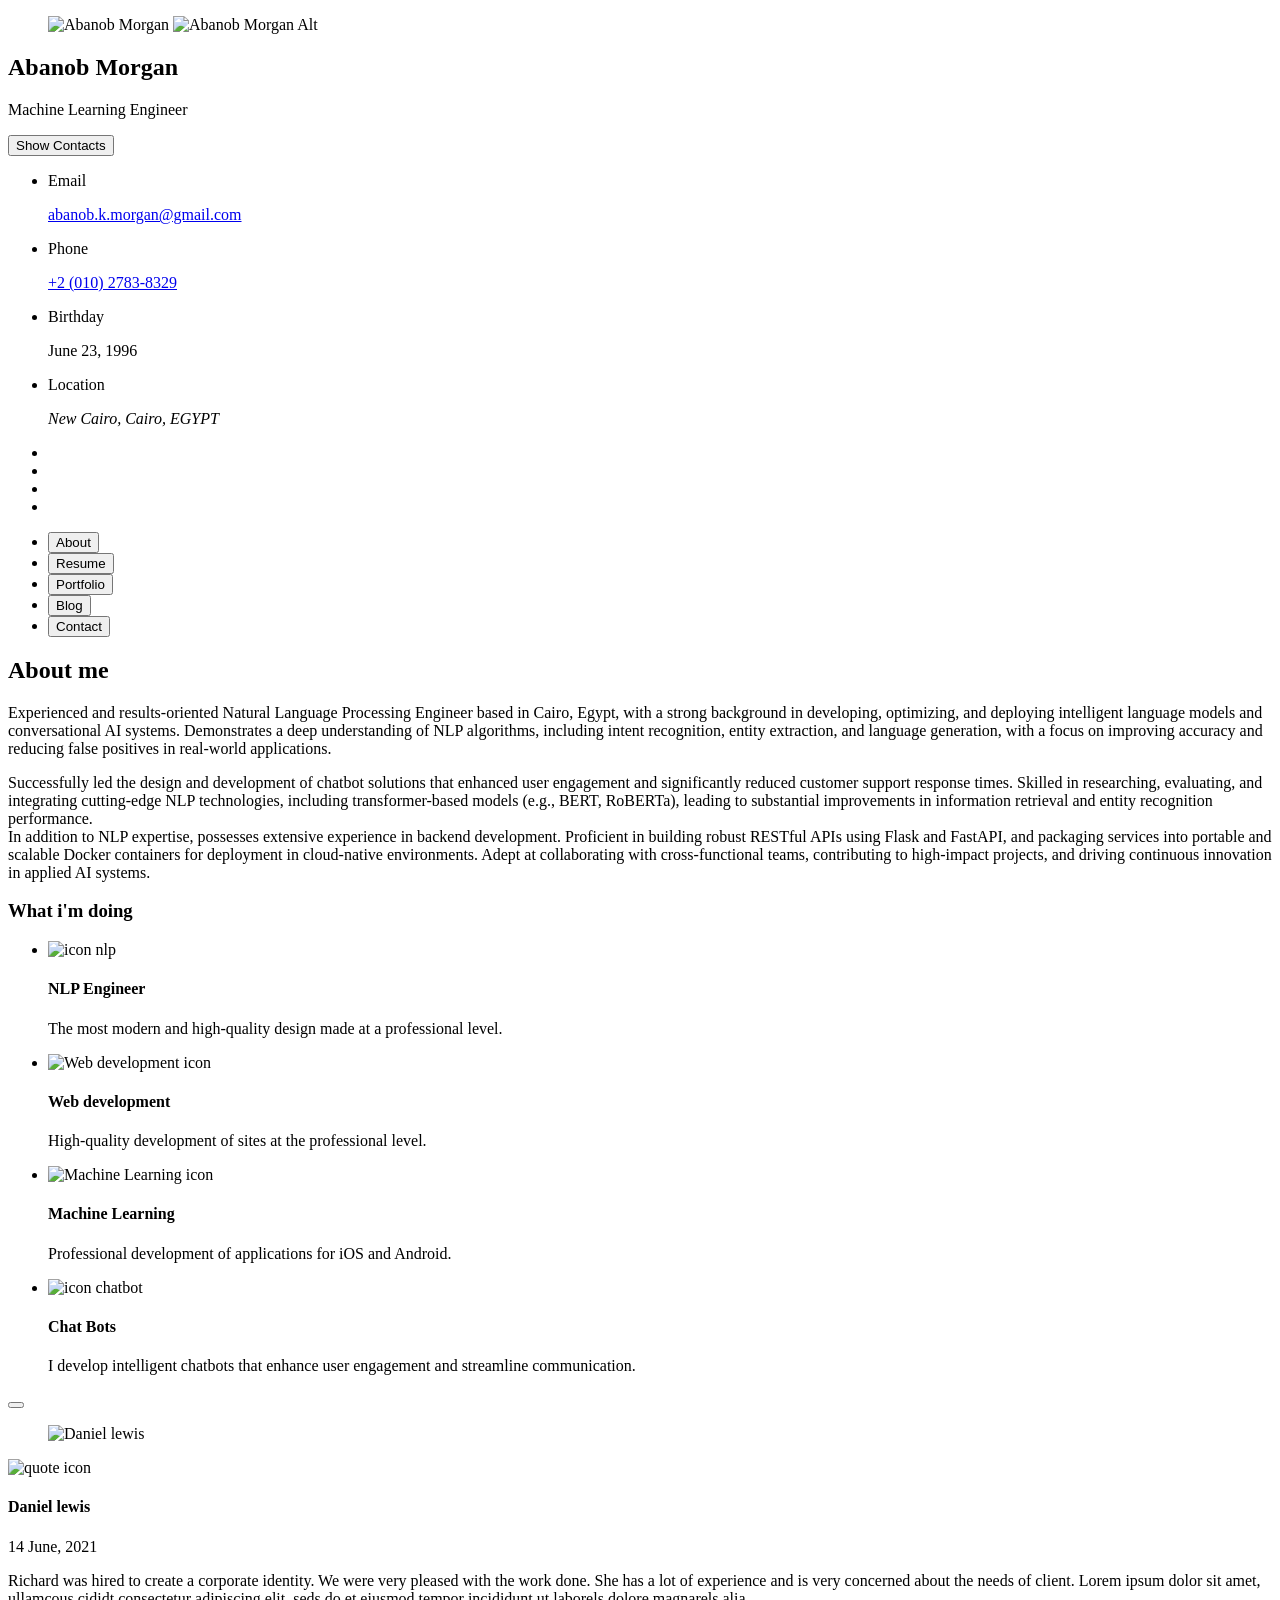
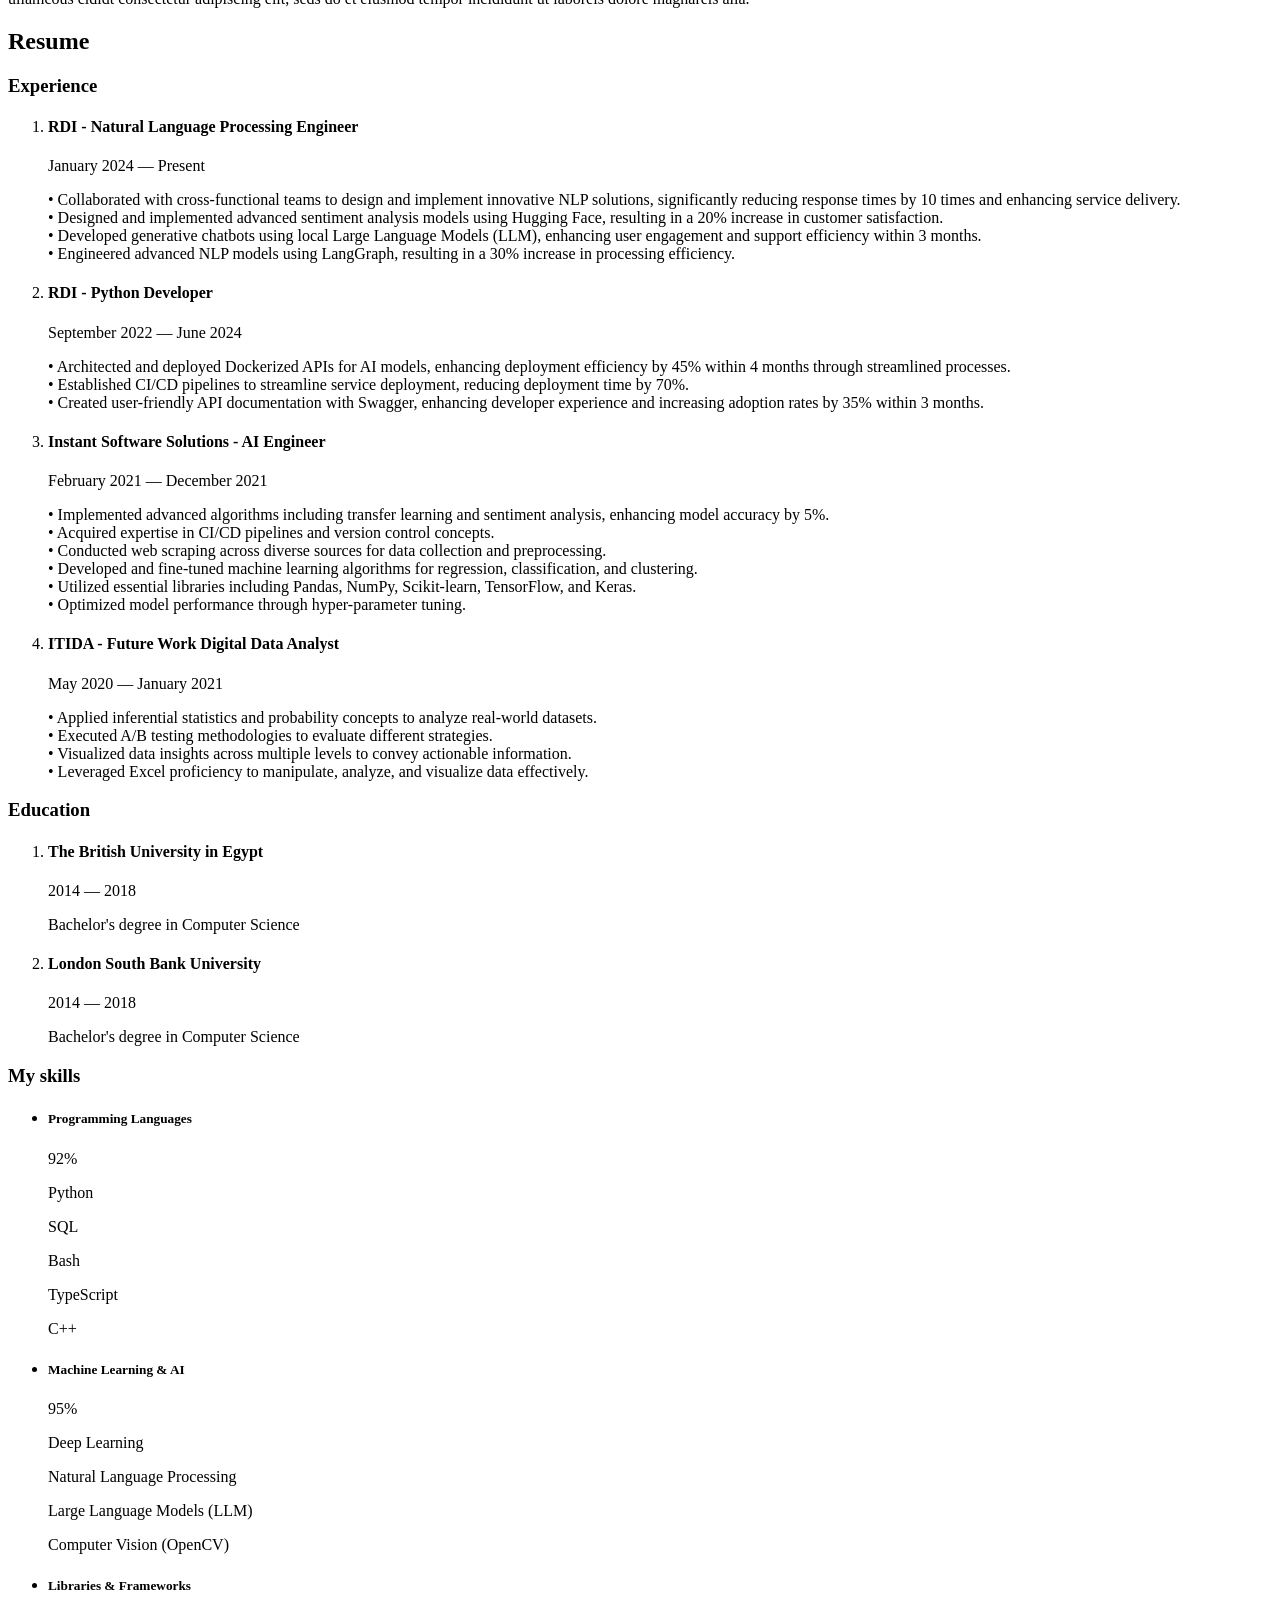
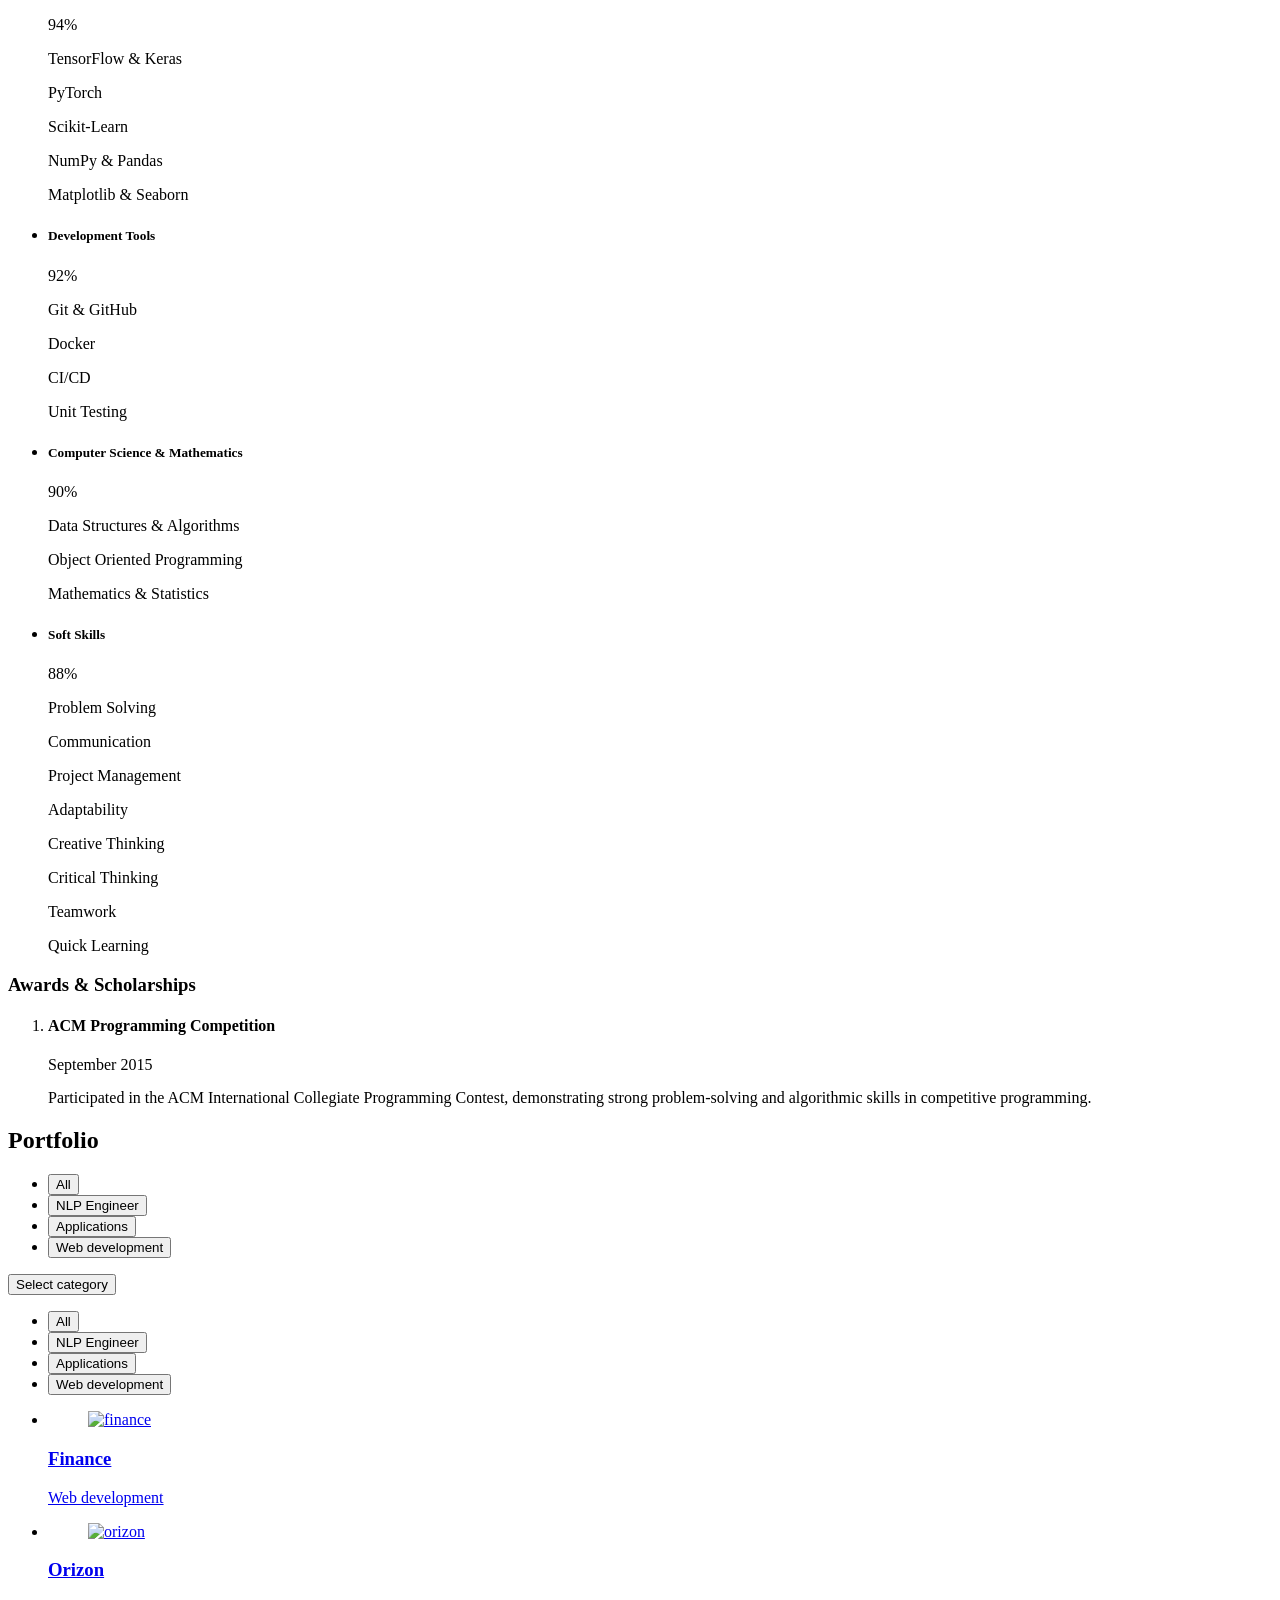
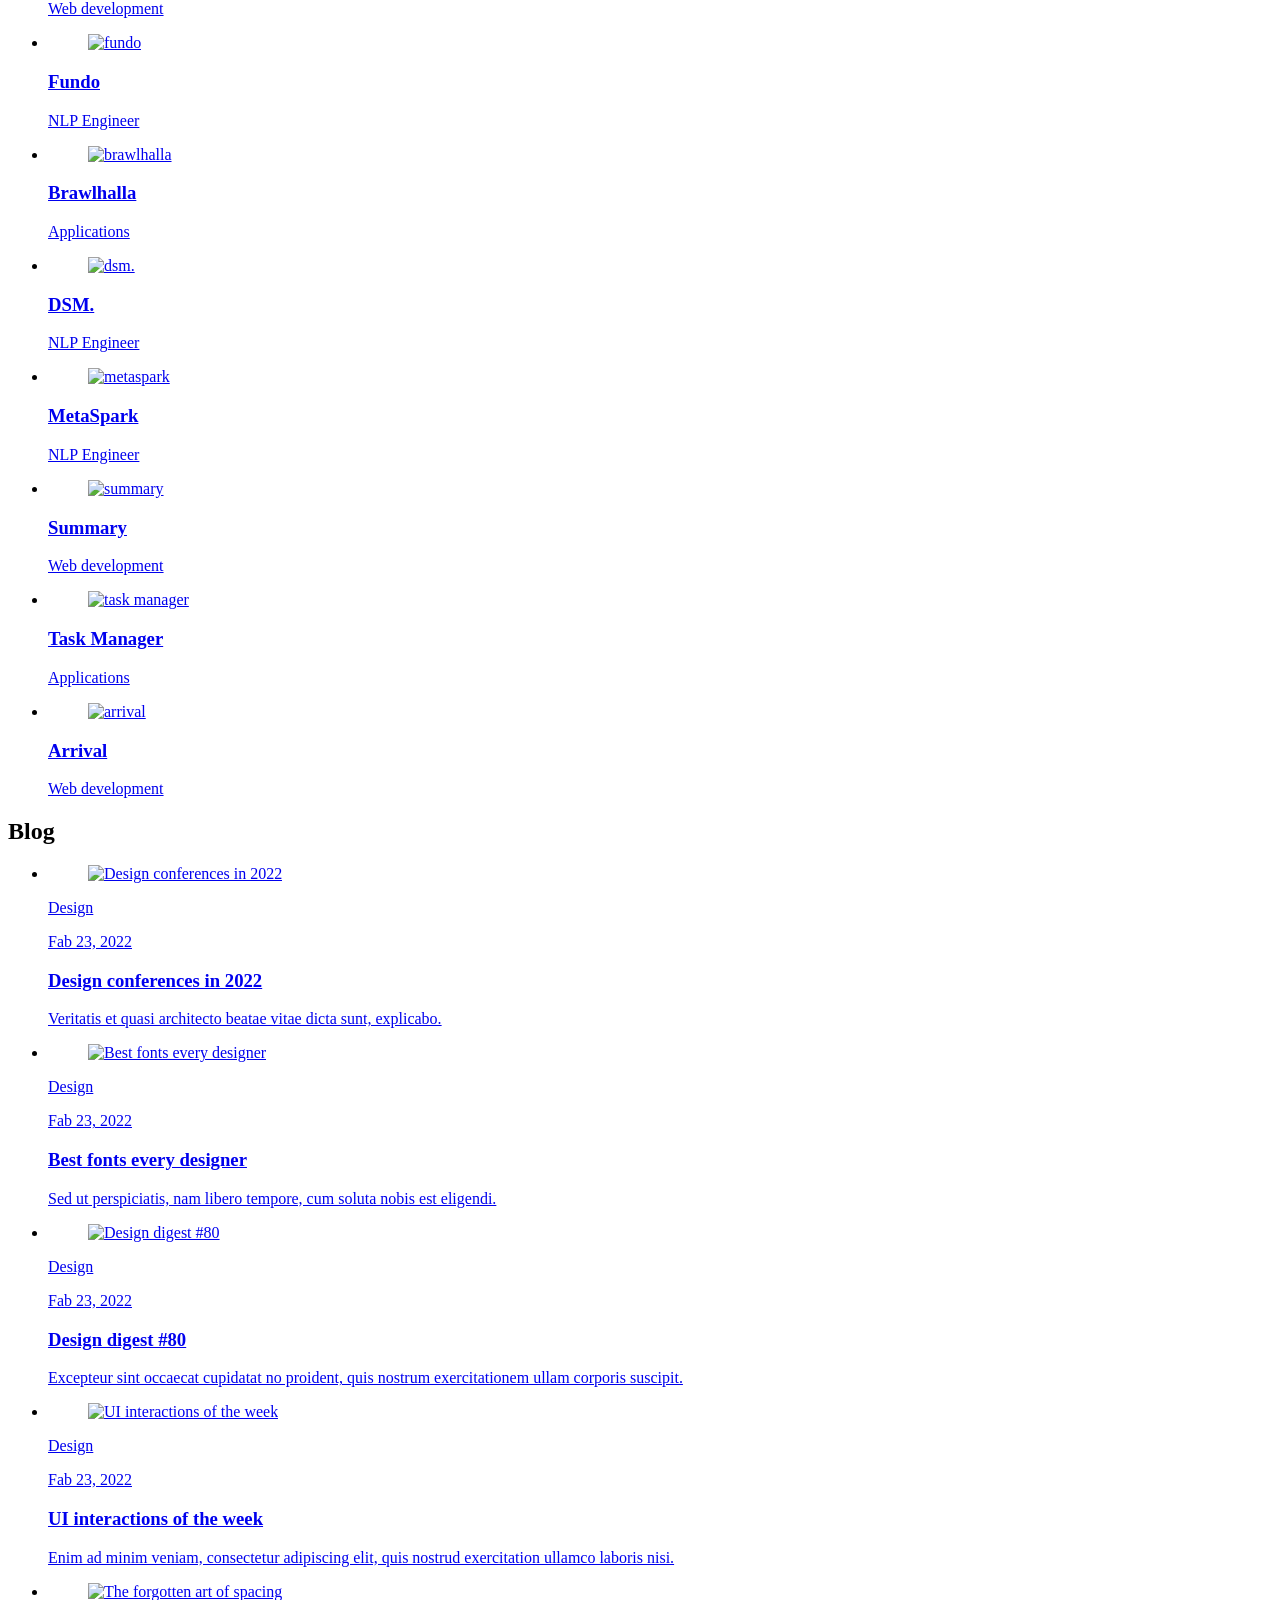
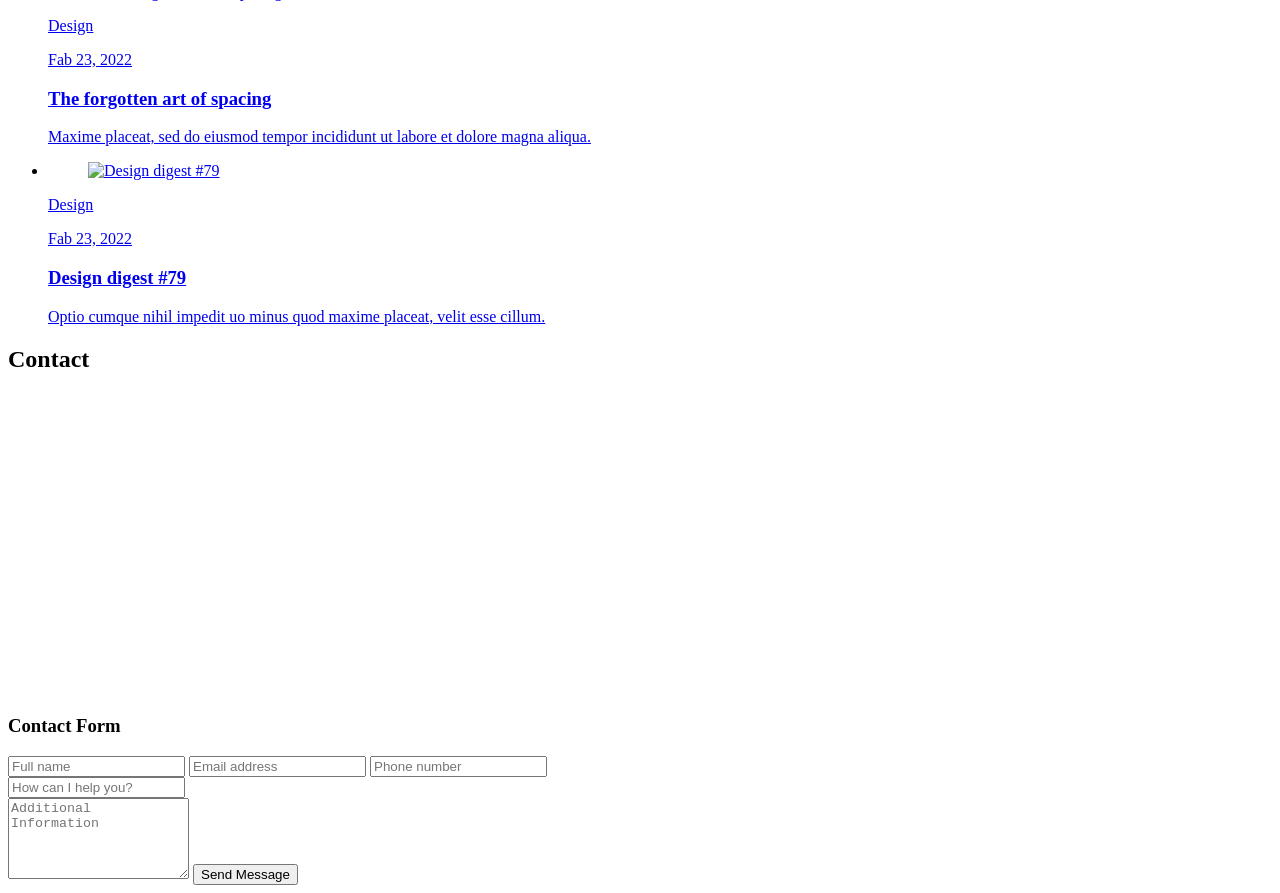
==== webpage/index.html @ a252476d "adding webpages to split pages into it" ====
<!DOCTYPE html>
<html lang="en">

<head>
  <meta charset="UTF-8">
  <meta http-equiv="X-UA-Compatible" content="IE=edge">
  <meta name="viewport" content="width=device-width, initial-scale=1.0">
  <title>Abanob-Morgan</title>

  <!--
    - favicon
  -->
  <link rel="shortcut icon" href="./assets/images/logo.ico" type="image/x-icon">

  <!--
    - custom css link
  -->
  <link rel="stylesheet" href="./assets/css/style.css">
  <link rel="stylesheet" href="./assets/css/skills.css">
  <link rel="stylesheet" href="./assets/css/timeline.css">



  <!--
    - google font link
  -->
  <link rel="preconnect" href="https://fonts.googleapis.com">
  <link rel="preconnect" href="https://fonts.gstatic.com" crossorigin>
  <link href="https://fonts.googleapis.com/css2?family=Poppins:wght@300;400;500;600&display=swap" rel="stylesheet">
</head>

<body>

  <!--
    - #MAIN
  -->

  <main>

    <!--
      - #SIDEBAR
    -->

    <aside class="sidebar" data-sidebar>

      <div class="sidebar-info">

        <figure class="avatar-box flip-avatar">
          <div class="flip-inner">
            <img class="flip-front" src="./assets/images/me/main-abanob.png" alt="Abanob Morgan" width="80">
            <img class="flip-back" src="./assets/images/me/abanob.jpg" alt="Abanob Morgan Alt" width="80">
          </div>
        </figure>

        <div class="info-content">
          <h1 class="name" title="Abanob Morgan">Abanob Morgan</h1>

          <p class="title">Machine Learning Engineer </p>
        </div>

        <button class="info_more-btn" data-sidebar-btn>
          <span>Show Contacts</span>

          <ion-icon name="chevron-down"></ion-icon>
        </button>

      </div>

      <div class="sidebar-info_more">

        <div class="separator"></div>

        <ul class="contacts-list">

          <li class="contact-item">

            <div class="icon-box">
              <ion-icon name="mail-outline"></ion-icon>
            </div>

            <div class="contact-info">
              <p class="contact-title">Email</p>

              <a href="mailto:abanob.k.morgan@gmail.com" class="contact-link">abanob.k.morgan@gmail.com</a>
            </div>

          </li>

          <li class="contact-item">

            <div class="icon-box">
              <ion-icon name="phone-portrait-outline"></ion-icon>
            </div>

            <div class="contact-info">
              <p class="contact-title">Phone</p>

              <a href="tel:+201027838329" class="contact-link">+2 (010) 2783-8329</a>
            </div>

          </li>

          <li class="contact-item">

            <div class="icon-box">
              <ion-icon name="calendar-outline"></ion-icon>
            </div>

            <div class="contact-info">
              <p class="contact-title">Birthday</p>

              <time datetime="1996-06-23">June 23, 1996</time>
            </div>

          </li>

          <li class="contact-item">

            <div class="icon-box">
              <ion-icon name="location-outline"></ion-icon>
            </div>

            <div class="contact-info">
              <p class="contact-title">Location</p>

              <address>New Cairo, Cairo, EGYPT</address>
            </div>

          </li>

        </ul>

        <div class="separator"></div>

        <ul class="social-list">
          <li class="social-item">
            <a href="https://www.linkedin.com/in/abanob-morgan/" class="social-link" target="_blank" rel="noopener noreferrer">
              <ion-icon name="logo-linkedin" role="img" class="md hydrated" aria-label="LinkedIn profile"></ion-icon>
            </a>
          </li>

          <li class="social-item">
            <a href="mailto:abanob.k.morgan@gmail.com" class="social-link">
              <ion-icon name="mail-outline" role="img" class="md hydrated" aria-label="Email address"></ion-icon>
            </a>
          </li>

          <li class="social-item">
            <a href="https://github.com/abanobMorgan" class="social-link" target="_blank" rel="noopener noreferrer">
              <ion-icon name="logo-github" role="img" class="md hydrated" aria-label="GitHub profile"></ion-icon>
            </a>
          </li>

          <li class="social-item">
            <a href="https://wa.me/201027838329" class="social-link" target="_blank" rel="noopener noreferrer">
              <ion-icon name="logo-whatsapp" role="img" class="md hydrated" aria-label="WhatsApp contact"></ion-icon>
            </a>
          </li>
        
        </ul>

      </div>

    </aside>





    <!--
      - #main-content
    -->

    <div class="main-content">

      <!--
        - #NAVBAR
      -->

      <nav class="navbar">

        <ul class="navbar-list">

          <li class="navbar-item">
            <button class="navbar-link  active" data-nav-link>About</button>
          </li>

          <li class="navbar-item">
            <button class="navbar-link" data-nav-link>Resume</button>
          </li>

          <li class="navbar-item">
            <button class="navbar-link" data-nav-link>Portfolio</button>
          </li>

          <li class="navbar-item">
            <button class="navbar-link" data-nav-link>Blog</button>
          </li>

          <li class="navbar-item">
            <button class="navbar-link" data-nav-link>Contact</button>
          </li>

        </ul>

      </nav>





      <!--
        - #ABOUT
      -->

      <article class="about  active" data-page="about">

        <header>
          <h2 class="h2 article-title">About me</h2>
        </header>

        <section class="about-text">
          <p>
            Experienced and results-oriented Natural Language Processing Engineer based in Cairo, Egypt, with a strong background in developing, optimizing, and deploying intelligent language models and conversational AI systems. Demonstrates a deep understanding of NLP algorithms, including intent recognition, entity extraction, and language generation, with a focus on improving accuracy and reducing false positives in real-world applications.
           
          </p>

          <p>
            Successfully led the design and development of chatbot solutions that enhanced user engagement and significantly reduced customer support response times. Skilled in researching, evaluating, and integrating cutting-edge NLP technologies, including transformer-based models (e.g., BERT, RoBERTa), leading to substantial improvements in information retrieval and entity recognition performance.
            <br>
            In addition to NLP expertise, possesses extensive experience in backend development. Proficient in building robust RESTful APIs using Flask and FastAPI, and packaging services into portable and scalable Docker containers for deployment in cloud-native environments. Adept at collaborating with cross-functional teams, contributing to high-impact projects, and driving continuous innovation in applied AI systems.


          </p>
        </section>


        <!--
          - service
        -->

        <section class="service">

          <h3 class="h3 service-title">What i'm doing</h3>

          <ul class="service-list">

            <li class="service-item">

              <div class="service-icon-box">
                <img src="./assets/images/icons/icon-nlp.svg" alt="icon nlp" width="40">
              </div>

              <div class="service-content-box">
                <h4 class="h4 service-item-title">NLP Engineer</h4>

                <p class="service-item-text">
                  The most modern and high-quality design made at a professional level.
                </p>
              </div>

            </li>

            <li class="service-item">

              <div class="service-icon-box">
                <img src="./assets/images/icons/icon-dev.svg" alt="Web development icon" width="40">
              </div>

              <div class="service-content-box">
                <h4 class="h4 service-item-title">Web development</h4>

                <p class="service-item-text">
                  High-quality development of sites at the professional level.
                </p>
              </div>

            </li>

            <li class="service-item">

              <div class="service-icon-box">
                <img src="./assets/images/icons/icon-ml.svg" alt="Machine Learning icon" width="40">
              </div>

              <div class="service-content-box">
                <h4 class="h4 service-item-title">Machine Learning </h4>

                <p class="service-item-text">
                  Professional development of applications for iOS and Android.
                </p>
              </div>

            </li>

            <li class="service-item">

              <div class="service-icon-box">
                <img src="./assets/images/icons/icon-chatbot.svg" alt="icon chatbot" width="40">
              </div>

              <div class="service-content-box">
                <h4 class="h4 service-item-title">Chat Bots</h4>

                <p class="service-item-text">
                  I develop intelligent chatbots that enhance user engagement and streamline communication.
                </p>
              </div>

            </li>

          </ul>

        </section>


        <!--
          - testimonials
        -->
<!-- 
        <section class="testimonials">

          <h3 class="h3 testimonials-title">Testimonials</h3>

          <ul class="testimonials-list has-scrollbar">

            <li class="testimonials-item">
              <div class="content-card" data-testimonials-item>

                <figure class="testimonials-avatar-box">
                  <img src="./assets/images/avatar-1.png" alt="Daniel lewis" width="60" data-testimonials-avatar>
                </figure>

                <h4 class="h4 testimonials-item-title" data-testimonials-title>Daniel lewis</h4>

                <div class="testimonials-text" data-testimonials-text>
                  <p>
                    Richard was hired to create a corporate identity. We were very pleased with the work done. She has a
                    lot of experience
                    and is very concerned about the needs of client. Lorem ipsum dolor sit amet, ullamcous cididt
                    consectetur adipiscing
                    elit, seds do et eiusmod tempor incididunt ut laborels dolore magnarels alia.
                  </p>
                </div>

              </div>
            </li>

            <li class="testimonials-item">
              <div class="content-card" data-testimonials-item>

                <figure class="testimonials-avatar-box">
                  <img src="./assets/images/avatar-2.png" alt="Jessica miller" width="60" data-testimonials-avatar>
                </figure>

                <h4 class="h4 testimonials-item-title" data-testimonials-title>Jessica miller</h4>

                <div class="testimonials-text" data-testimonials-text>
                  <p>
                    Richard was hired to create a corporate identity. We were very pleased with the work done. She has a
                    lot of experience
                    and is very concerned about the needs of client. Lorem ipsum dolor sit amet, ullamcous cididt
                    consectetur adipiscing
                    elit, seds do et eiusmod tempor incididunt ut laborels dolore magnarels alia.
                  </p>
                </div>

              </div>
            </li>

            <li class="testimonials-item">
              <div class="content-card" data-testimonials-item>

                <figure class="testimonials-avatar-box">
                  <img src="./assets/images/avatar-3.png" alt="Emily evans" width="60" data-testimonials-avatar>
                </figure>

                <h4 class="h4 testimonials-item-title" data-testimonials-title>Emily evans</h4>

                <div class="testimonials-text" data-testimonials-text>
                  <p>
                    Richard was hired to create a corporate identity. We were very pleased with the work done. She has a
                    lot of experience
                    and is very concerned about the needs of client. Lorem ipsum dolor sit amet, ullamcous cididt
                    consectetur adipiscing
                    elit, seds do et eiusmod tempor incididunt ut laborels dolore magnarels alia.
                  </p>
                </div>

              </div>
            </li>

            <li class="testimonials-item">
              <div class="content-card" data-testimonials-item>

                <figure class="testimonials-avatar-box">
                  <img src="./assets/images/avatar-4.png" alt="Henry william" width="60" data-testimonials-avatar>
                </figure>

                <h4 class="h4 testimonials-item-title" data-testimonials-title>Henry william</h4>

                <div class="testimonials-text" data-testimonials-text>
                  <p>
                    Richard was hired to create a corporate identity. We were very pleased with the work done. She has a
                    lot of experience
                    and is very concerned about the needs of client. Lorem ipsum dolor sit amet, ullamcous cididt
                    consectetur adipiscing
                    elit, seds do et eiusmod tempor incididunt ut laborels dolore magnarels alia.
                  </p>
                </div>

              </div>
            </li>

          </ul>

        </section> -->


        <!--
          - testimonials modal
        -->

        <div class="modal-container" data-modal-container>

          <div class="overlay" data-overlay></div>

          <section class="testimonials-modal">

            <button class="modal-close-btn" data-modal-close-btn>
              <ion-icon name="close-outline"></ion-icon>
            </button>

            <div class="modal-img-wrapper">
              <figure class="modal-avatar-box">
                <img src="./assets/images/avatar-1.png" alt="Daniel lewis" width="80" data-modal-img>
              </figure>

              <img src="./assets/images/icon-quote.svg" alt="quote icon">
            </div>

            <div class="modal-content">

              <h4 class="h3 modal-title" data-modal-title>Daniel lewis</h4>

              <time datetime="2021-06-14">14 June, 2021</time>

              <div data-modal-text>
                <p>
                  Richard was hired to create a corporate identity. We were very pleased with the work done. She has a
                  lot of experience
                  and is very concerned about the needs of client. Lorem ipsum dolor sit amet, ullamcous cididt
                  consectetur adipiscing
                  elit, seds do et eiusmod tempor incididunt ut laborels dolore magnarels alia.
                </p>
              </div>

            </div>

          </section>

        </div>


        <!--
          - clients
        -->
<!-- 
        <section class="clients">

          <h3 class="h3 clients-title">Clients</h3>

          <ul class="clients-list has-scrollbar">

            <li class="clients-item">
              <a href="#">
                <img src="./assets/images/logo-1-color.png" alt="client logo">
              </a>
            </li>

            <li class="clients-item">
              <a href="#">
                <img src="./assets/images/logo-2-color.png" alt="client logo">
              </a>
            </li>

            <li class="clients-item">
              <a href="#">
                <img src="./assets/images/logo-3-color.png" alt="client logo">
              </a>
            </li>

            <li class="clients-item">
              <a href="#">
                <img src="./assets/images/logo-4-color.png" alt="client logo">
              </a>
            </li>

            <li class="clients-item">
              <a href="#">
                <img src="./assets/images/logo-5-color.png" alt="client logo">
              </a>
            </li>

            <li class="clients-item">
              <a href="#">
                <img src="./assets/images/logo-6-color.png" alt="client logo">
              </a>
            </li>

          </ul>

        </section> -->

      </article>





      <!--
        - #RESUME
      -->

      <article class="resume" data-page="resume">

        <header>
          <h2 class="h2 article-title">Resume</h2>
        </header>


        <section class="timeline">
          <div class="title-wrapper">
            <h3 class="h3">Experience</h3>
            <div class="icon-box">
              <ion-icon name="book-outline"></ion-icon>
            </div>
          </div>

          <ol class="timeline-list">
            
            <!-- RDI - NLP Engineer -->
            <li class="timeline-item experience-item">
              <div class="experience-header" onclick="toggleExperience(this)">
                <h4 class="h4 timeline-item-title">RDI - Natural Language Processing Engineer</h4>
                <span>January 2024 — Present</span>
                <ion-icon name="chevron-down-outline" class="expand-icon"></ion-icon>
              </div>
              <div class="experience-details hidden">
                <p class="timeline-text">
                  • Collaborated with cross-functional teams to design and implement innovative NLP solutions, significantly reducing response times by 10 times and enhancing service delivery.<br>
                  • Designed and implemented advanced sentiment analysis models using Hugging Face, resulting in a 20% increase in customer satisfaction.<br>
                  • Developed generative chatbots using local Large Language Models (LLM), enhancing user engagement and support efficiency within 3 months.<br>
                  • Engineered advanced NLP models using LangGraph, resulting in a 30% increase in processing efficiency.
                </p>
              </div>
            </li>

             <!-- RDI - Python Developer -->
            <li class="timeline-item experience-item">
              <div class="experience-header" onclick="toggleExperience(this)">
                <h4 class="h4 timeline-item-title">RDI - Python Developer</h4>
                <span>September 2022 — June 2024</span>
                <ion-icon name="chevron-down-outline" class="expand-icon"></ion-icon>
              </div>
              <div class="experience-details hidden">
                <p class="timeline-text">
                  • Architected and deployed Dockerized APIs for AI models, enhancing deployment efficiency by 45% within 4 months through streamlined processes.<br>
                  • Established CI/CD pipelines to streamline service deployment, reducing deployment time by 70%.<br>
                  • Created user-friendly API documentation with Swagger, enhancing developer experience and increasing adoption rates by 35% within 3 months.
                </p>
              </div>
            </li>

            <!-- Instant Software Solutions -->
            <li class="timeline-item experience-item">
              <div class="experience-header" onclick="toggleExperience(this)">
                <h4 class="h4 timeline-item-title">Instant Software Solutions - AI Engineer</h4>
                <span>February 2021 — December 2021</span>
                <ion-icon name="chevron-down-outline" class="expand-icon"></ion-icon>
              </div>
              <div class="experience-details hidden">
                <p class="timeline-text">
                  • Implemented advanced algorithms including transfer learning and sentiment analysis, enhancing model accuracy by 5%.<br>
                  • Acquired expertise in CI/CD pipelines and version control concepts.<br>
                  • Conducted web scraping across diverse sources for data collection and preprocessing.<br>
                  • Developed and fine-tuned machine learning algorithms for regression, classification, and clustering.<br>
                  • Utilized essential libraries including Pandas, NumPy, Scikit-learn, TensorFlow, and Keras.<br>
                  • Optimized model performance through hyper-parameter tuning.
                </p>
              </div>
            </li>

            <!-- ITIDA -->
            <li class="timeline-item experience-item">
              <div class="experience-header" onclick="toggleExperience(this)">
                <h4 class="h4 timeline-item-title">ITIDA - Future Work Digital Data Analyst</h4>
                <span>May 2020 — January 2021</span>
                <ion-icon name="chevron-down-outline" class="expand-icon"></ion-icon>
              </div>
              <div class="experience-details hidden">
                <p class="timeline-text">
                  • Applied inferential statistics and probability concepts to analyze real-world datasets.<br>
                  • Executed A/B testing methodologies to evaluate different strategies.<br>
                  • Visualized data insights across multiple levels to convey actionable information.<br>
                  • Leveraged Excel proficiency to manipulate, analyze, and visualize data effectively.
                </p>
              </div>
            </li>
          </ol>
        </section>

        <section class="timeline">

          <div class="title-wrapper">
            <h3 class="h3">Education</h3>
            <div class="icon-box">
              <ion-icon name="school-outline"></ion-icon>
            </div>
          </div>

          <ol class="timeline-list">

            <li class="timeline-item">

              <h4 class="h4 timeline-item-title">The British University in Egypt</h4>

              <span>2014 — 2018</span>

              <p class="timeline-text">
                Bachelor's degree in Computer Science
              </p>

            </li>

            <li class="timeline-item">

              <h4 class="h4 timeline-item-title">London South Bank University</h4>

              <span>2014 — 2018</span>

              <p class="timeline-text">
                Bachelor's degree in Computer Science
              </p>

            </li>

          </ol>

        </section>

          
    <section class="skill">
      <h3 class="h3 skills-title">My skills</h3>

      <ul class="skills-list content-card">
        <!-- Languages -->
        <li class="skills-item">
          <div class="title-wrapper" onclick="toggleSkills(this)">
            <h5 class="h5">Programming Languages</h5>
            <data value="92">92%</data>
            <ion-icon name="chevron-down-outline" class="expand-icon"></ion-icon>
          </div>
          <div class="skill-progress-bg">
            <div class="skill-progress-fill" style="width: 92%;"></div>
          </div>
          <div class="sub-skills hidden">
            <div class="sub-skill-item">
              <p class="timeline-text">Python</p>
              <div class="skill-progress-bg">
                <div class="skill-progress-fill" style="width: 98%;"></div>
              </div>
            </div>
            <div class="sub-skill-item">
              <p class="timeline-text">SQL</p>
              <div class="skill-progress-bg">
                <div class="skill-progress-fill" style="width: 90%;"></div>
              </div>
            </div>
            <div class="sub-skill-item">
              <p class="timeline-text">Bash</p>
              <div class="skill-progress-bg">
                <div class="skill-progress-fill" style="width: 85%;"></div>
              </div>
            </div>
            <div class="sub-skill-item">
              <p class="timeline-text">TypeScript</p>
              <div class="skill-progress-bg">
                <div class="skill-progress-fill" style="width: 80%;"></div>
              </div>
            </div>
            <div class="sub-skill-item">
              <p class="timeline-text">C++</p>
              <div class="skill-progress-bg">
                <div class="skill-progress-fill" style="width: 45%;"></div>
              </div>
            </div>
          </div>
        </li>

        <!-- Machine Learning & AI -->
        <li class="skills-item">
          <div class="title-wrapper" onclick="toggleSkills(this)">
            <h5 class="h5">Machine Learning & AI</h5>
            <data value="95">95%</data>
            <ion-icon name="chevron-down-outline" class="expand-icon"></ion-icon>
          </div>
          <div class="skill-progress-bg">
            <div class="skill-progress-fill" style="width: 95%;"></div>
          </div>
          <div class="sub-skills hidden">
            <div class="sub-skill-item">
              <p class="timeline-text">Deep Learning</p>
              <div class="skill-progress-bg">
                <div class="skill-progress-fill" style="width: 95%;"></div>
              </div>
            </div>
            <div class="sub-skill-item">
              <p class="timeline-text">Natural Language Processing</p>
              <div class="skill-progress-bg">
                <div class="skill-progress-fill" style="width: 98%;"></div>
              </div>
            </div>
            <div class="sub-skill-item">
              <p class="timeline-text">Large Language Models (LLM)</p>
              <div class="skill-progress-bg">
                <div class="skill-progress-fill" style="width: 92%;"></div>
              </div>
            </div>
            <div class="sub-skill-item">
              <p class="timeline-text">Computer Vision (OpenCV)</p>
              <div class="skill-progress-bg">
                <div class="skill-progress-fill" style="width: 50%;"></div>
              </div>
            </div>
          </div>
        </li>

        <!-- Libraries & Frameworks -->
        <li class="skills-item">
          <div class="title-wrapper" onclick="toggleSkills(this)">
            <h5 class="h5">Libraries & Frameworks</h5>
            <data value="94">94%</data>
            <ion-icon name="chevron-down-outline" class="expand-icon"></ion-icon>
          </div>
          <div class="skill-progress-bg">
            <div class="skill-progress-fill" style="width: 94%;"></div>
          </div>
          <div class="sub-skills hidden">
            <div class="sub-skill-item">
              <p class="timeline-text">TensorFlow & Keras</p>
              <div class="skill-progress-bg">
                <div class="skill-progress-fill" style="width: 95%;"></div>
              </div>
            </div>
            <div class="sub-skill-item">
              <p class="timeline-text">PyTorch</p>
              <div class="skill-progress-bg">
                <div class="skill-progress-fill" style="width: 92%;"></div>
              </div>
            </div>
            <div class="sub-skill-item">
              <p class="timeline-text">Scikit-Learn</p>
              <div class="skill-progress-bg">
                <div class="skill-progress-fill" style="width: 95%;"></div>
              </div>
            </div>
            <div class="sub-skill-item">
              <p class="timeline-text">NumPy & Pandas</p>
              <div class="skill-progress-bg">
                <div class="skill-progress-fill" style="width: 98%;"></div>
              </div>
            </div>
            <div class="sub-skill-item">
              <p class="timeline-text">Matplotlib & Seaborn</p>
              <div class="skill-progress-bg">
                <div class="skill-progress-fill" style="width: 90%;"></div>
              </div>
            </div>
          </div>
        </li>

        <!-- Development Tools -->
        <li class="skills-item">
          <div class="title-wrapper" onclick="toggleSkills(this)">
            <h5 class="h5">Development Tools</h5>
            <data value="92">92%</data>
            <ion-icon name="chevron-down-outline" class="expand-icon"></ion-icon>
          </div>
          <div class="skill-progress-bg">
            <div class="skill-progress-fill" style="width: 92%;"></div>
          </div>
          <div class="sub-skills hidden">
            <div class="sub-skill-item">
              <p class="timeline-text">Git & GitHub</p>
              <div class="skill-progress-bg">
                <div class="skill-progress-fill" style="width: 95%;"></div>
              </div>
            </div>
            <div class="sub-skill-item">
              <p class="timeline-text">Docker</p>
              <div class="skill-progress-bg">
                <div class="skill-progress-fill" style="width: 92%;"></div>
              </div>
            </div>
            <div class="sub-skill-item">
              <p class="timeline-text">CI/CD</p>
              <div class="skill-progress-bg">
                <div class="skill-progress-fill" style="width: 88%;"></div>
              </div>
            </div>
            <div class="sub-skill-item">
              <p class="timeline-text">Unit Testing</p>
              <div class="skill-progress-bg">
                <div class="skill-progress-fill" style="width: 85%;"></div>
              </div>
            </div>
          </div>
        </li>

        <!-- Core CS & Math -->
        <li class="skills-item">
          <div class="title-wrapper" onclick="toggleSkills(this)">
            <h5 class="h5">Computer Science & Mathematics</h5>
            <data value="90">90%</data>
            <ion-icon name="chevron-down-outline" class="expand-icon"></ion-icon>
          </div>
          <div class="skill-progress-bg">
            <div class="skill-progress-fill" style="width: 90%;"></div>
          </div>
          <div class="sub-skills hidden">
            <div class="sub-skill-item">
              <p class="timeline-text">Data Structures & Algorithms</p>
              <div class="skill-progress-bg">
                <div class="skill-progress-fill" style="width: 92%;"></div>
              </div>
            </div>
            <div class="sub-skill-item">
              <p class="timeline-text">Object Oriented Programming</p>
              <div class="skill-progress-bg">
                <div class="skill-progress-fill" style="width: 95%;"></div>
              </div>
            </div>
            <div class="sub-skill-item">
              <p class="timeline-text">Mathematics & Statistics</p>
              <div class="skill-progress-bg">
                <div class="skill-progress-fill" style="width: 88%;"></div>
              </div>
            </div>
          </div>
        </li>

        <!-- Soft Skills -->
        <li class="skills-item">
          <div class="title-wrapper" onclick="toggleSkills(this)">
            <h5 class="h5">Soft Skills</h5>
            <data value="88">88%</data>
            <ion-icon name="chevron-down-outline" class="expand-icon"></ion-icon>
          </div>
          <div class="skill-progress-bg">
            <div class="skill-progress-fill" style="width: 88%;"></div>
          </div>
          <div class="sub-skills hidden">
            <div class="sub-skill-item">
              <p class="timeline-text">Problem Solving</p>
              <div class="skill-progress-bg">
                <div class="skill-progress-fill" style="width: 85%;"></div>
              </div>
            </div>
            <div class="sub-skill-item">
              <p class="timeline-text">Communication</p>
              <div class="skill-progress-bg">
                <div class="skill-progress-fill" style="width: 75%;"></div>
              </div>
            </div>
            <div class="sub-skill-item">
              <p class="timeline-text">Project Management</p>
              <div class="skill-progress-bg">
                <div class="skill-progress-fill" style="width: 80%;"></div>
              </div>
            </div>
            <div class="sub-skill-item">
              <p class="timeline-text">Adaptability</p>
              <div class="skill-progress-bg">
                <div class="skill-progress-fill" style="width: 95%;"></div>
              </div>
            </div>
            <div class="sub-skill-item">
              <p class="timeline-text">Creative Thinking</p>
              <div class="skill-progress-bg">
                <div class="skill-progress-fill" style="width: 90%;"></div>
              </div>
            </div>
            <div class="sub-skill-item">
              <p class="timeline-text">Critical Thinking</p>
              <div class="skill-progress-bg">
                <div class="skill-progress-fill" style="width: 90%;"></div>
              </div>
            </div>
            <div class="sub-skill-item">
              <p class="timeline-text">Teamwork</p>
              <div class="skill-progress-bg">
                <div class="skill-progress-fill" style="width: 85%;"></div>
              </div>
            </div>
            <div class="sub-skill-item">
              <p class="timeline-text">Quick Learning</p>
              <div class="skill-progress-bg">
                <div class="skill-progress-fill" style="width: 80%;"></div>
              </div>
            </div>
          </div>
        </li>
      </ul>
    </section>

    <section class="timeline">
        <div class="title-wrapper">
          <h3 class="h3">Awards & Scholarships</h3>
          <div class="icon-box">
            <ion-icon name="trophy-outline"></ion-icon>
          </div>
        </div>

      <ol class="timeline-list">
        <li class="timeline-item">
          <h4 class="h4 timeline-item-title">ACM Programming Competition</h4>
          <span style="color: var(--vegas-gold); font-size: var(--fs-6);">September 2015</span>
          <p class="timeline-text" style="margin-top: 15px;">
            Participated in the ACM International Collegiate Programming Contest, demonstrating strong problem-solving and algorithmic skills in competitive programming.
          </p>
        </li>
      </ol>
    </section>

      </article>





      <!--
        - #PORTFOLIO
      -->

      <article class="portfolio" data-page="portfolio">

        <header>
          <h2 class="h2 article-title">Portfolio</h2>
        </header>

        <section class="projects">

          <ul class="filter-list">

            <li class="filter-item">
              <button class="active" data-filter-btn>All</button>
            </li>

            <li class="filter-item">
              <button data-filter-btn>NLP Engineer</button>
            </li>

            <li class="filter-item">
              <button data-filter-btn>Applications</button>
            </li>

            <li class="filter-item">
              <button data-filter-btn>Web development</button>
            </li>

          </ul>

          <div class="filter-select-box">

            <button class="filter-select" data-select>

              <div class="select-value" data-selecct-value>Select category</div>

              <div class="select-icon">
                <ion-icon name="chevron-down"></ion-icon>
              </div>

            </button>

            <ul class="select-list">

              <li class="select-item">
                <button data-select-item>All</button>
              </li>

              <li class="select-item">
                <button data-select-item>NLP Engineer</button>
              </li>

              <li class="select-item">
                <button data-select-item>Applications</button>
              </li>

              <li class="select-item">
                <button data-select-item>Web development</button>
              </li>

            </ul>

          </div>

          <ul class="project-list">

            <li class="project-item  active" data-filter-item data-category="web development">
              <a href="#">

                <figure class="project-img">
                  <div class="project-item-icon-box">
                    <ion-icon name="eye-outline"></ion-icon>
                  </div>

                  <img src="./assets/images/project-1.jpg" alt="finance" loading="lazy">
                </figure>

                <h3 class="project-title">Finance</h3>

                <p class="project-category">Web development</p>

              </a>
            </li>

            <li class="project-item  active" data-filter-item data-category="web development">
              <a href="#">

                <figure class="project-img">
                  <div class="project-item-icon-box">
                    <ion-icon name="eye-outline"></ion-icon>
                  </div>

                  <img src="./assets/images/project-2.png" alt="orizon" loading="lazy">
                </figure>

                <h3 class="project-title">Orizon</h3>

                <p class="project-category">Web development</p>

              </a>
            </li>

            <li class="project-item  active" data-filter-item data-category="NLP Engineer">
              <a href="#">

                <figure class="project-img">
                  <div class="project-item-icon-box">
                    <ion-icon name="eye-outline"></ion-icon>
                  </div>

                  <img src="./assets/images/project-3.jpg" alt="fundo" loading="lazy">
                </figure>

                <h3 class="project-title">Fundo</h3>

                <p class="project-category">NLP Engineer</p>

              </a>
            </li>

            <li class="project-item  active" data-filter-item data-category="applications">
              <a href="#">

                <figure class="project-img">
                  <div class="project-item-icon-box">
                    <ion-icon name="eye-outline"></ion-icon>
                  </div>

                  <img src="./assets/images/project-4.png" alt="brawlhalla" loading="lazy">
                </figure>

                <h3 class="project-title">Brawlhalla</h3>

                <p class="project-category">Applications</p>

              </a>
            </li>

            <li class="project-item  active" data-filter-item data-category="NLP Engineer">
              <a href="#">

                <figure class="project-img">
                  <div class="project-item-icon-box">
                    <ion-icon name="eye-outline"></ion-icon>
                  </div>

                  <img src="./assets/images/project-5.png" alt="dsm." loading="lazy">
                </figure>

                <h3 class="project-title">DSM.</h3>

                <p class="project-category">NLP Engineer</p>

              </a>
            </li>

            <li class="project-item  active" data-filter-item data-category="NLP Engineer">
              <a href="#">

                <figure class="project-img">
                  <div class="project-item-icon-box">
                    <ion-icon name="eye-outline"></ion-icon>
                  </div>

                  <img src="./assets/images/project-6.png" alt="metaspark" loading="lazy">
                </figure>

                <h3 class="project-title">MetaSpark</h3>

                <p class="project-category">NLP Engineer</p>

              </a>
            </li>

            <li class="project-item  active" data-filter-item data-category="web development">
              <a href="#">

                <figure class="project-img">
                  <div class="project-item-icon-box">
                    <ion-icon name="eye-outline"></ion-icon>
                  </div>

                  <img src="./assets/images/project-7.png" alt="summary" loading="lazy">
                </figure>

                <h3 class="project-title">Summary</h3>

                <p class="project-category">Web development</p>

              </a>
            </li>

            <li class="project-item  active" data-filter-item data-category="applications">
              <a href="#">

                <figure class="project-img">
                  <div class="project-item-icon-box">
                    <ion-icon name="eye-outline"></ion-icon>
                  </div>

                  <img src="./assets/images/project-8.jpg" alt="task manager" loading="lazy">
                </figure>

                <h3 class="project-title">Task Manager</h3>

                <p class="project-category">Applications</p>

              </a>
            </li>

            <li class="project-item  active" data-filter-item data-category="web development">
              <a href="#">

                <figure class="project-img">
                  <div class="project-item-icon-box">
                    <ion-icon name="eye-outline"></ion-icon>
                  </div>

                  <img src="./assets/images/project-9.png" alt="arrival" loading="lazy">
                </figure>

                <h3 class="project-title">Arrival</h3>

                <p class="project-category">Web development</p>

              </a>
            </li>



            
          </ul>



        
        </section>

      </article>


      


      <!--
        - #BLOG
      -->

      <article class="blog" data-page="blog">

        <header>
          <h2 class="h2 article-title">Blog</h2>
        </header>

        <section class="blog-posts">

          <ul class="blog-posts-list">

            <li class="blog-post-item">
              <a href="#">

                <figure class="blog-banner-box">
                  <img src="./assets/images/blog-1.jpg" alt="Design conferences in 2022" loading="lazy">
                </figure>

                <div class="blog-content">

                  <div class="blog-meta">
                    <p class="blog-category">Design</p>

                    <span class="dot"></span>

                    <time datetime="2022-02-23">Fab 23, 2022</time>
                  </div>

                  <h3 class="h3 blog-item-title">Design conferences in 2022</h3>

                  <p class="blog-text">
                    Veritatis et quasi architecto beatae vitae dicta sunt, explicabo.
                  </p>

                </div>

              </a>
            </li>

            <li class="blog-post-item">
              <a href="#">

                <figure class="blog-banner-box">
                  <img src="./assets/images/blog-2.jpg" alt="Best fonts every designer" loading="lazy">
                </figure>

                <div class="blog-content">

                  <div class="blog-meta">
                    <p class="blog-category">Design</p>

                    <span class="dot"></span>

                    <time datetime="2022-02-23">Fab 23, 2022</time>
                  </div>

                  <h3 class="h3 blog-item-title">Best fonts every designer</h3>

                  <p class="blog-text">
                    Sed ut perspiciatis, nam libero tempore, cum soluta nobis est eligendi.
                  </p>

                </div>

              </a>
            </li>

            <li class="blog-post-item">
              <a href="#">

                <figure class="blog-banner-box">
                  <img src="./assets/images/blog-3.jpg" alt="Design digest #80" loading="lazy">
                </figure>

                <div class="blog-content">

                  <div class="blog-meta">
                    <p class="blog-category">Design</p>

                    <span class="dot"></span>

                    <time datetime="2022-02-23">Fab 23, 2022</time>
                  </div>

                  <h3 class="h3 blog-item-title">Design digest #80</h3>

                  <p class="blog-text">
                    Excepteur sint occaecat cupidatat no proident, quis nostrum exercitationem ullam corporis suscipit.
                  </p>

                </div>

              </a>
            </li>

            <li class="blog-post-item">
              <a href="#">

                <figure class="blog-banner-box">
                  <img src="./assets/images/blog-4.jpg" alt="UI interactions of the week" loading="lazy">
                </figure>

                <div class="blog-content">

                  <div class="blog-meta">
                    <p class="blog-category">Design</p>

                    <span class="dot"></span>

                    <time datetime="2022-02-23">Fab 23, 2022</time>
                  </div>

                  <h3 class="h3 blog-item-title">UI interactions of the week</h3>

                  <p class="blog-text">
                    Enim ad minim veniam, consectetur adipiscing elit, quis nostrud exercitation ullamco laboris nisi.
                  </p>

                </div>

              </a>
            </li>

            <li class="blog-post-item">
              <a href="#">

                <figure class="blog-banner-box">
                  <img src="./assets/images/blog-5.jpg" alt="The forgotten art of spacing" loading="lazy">
                </figure>

                <div class="blog-content">

                  <div class="blog-meta">
                    <p class="blog-category">Design</p>

                    <span class="dot"></span>

                    <time datetime="2022-02-23">Fab 23, 2022</time>
                  </div>

                  <h3 class="h3 blog-item-title">The forgotten art of spacing</h3>

                  <p class="blog-text">
                    Maxime placeat, sed do eiusmod tempor incididunt ut labore et dolore magna aliqua.
                  </p>

                </div>

              </a>
            </li>

            <li class="blog-post-item">
              <a href="#">

                <figure class="blog-banner-box">
                  <img src="./assets/images/blog-6.jpg" alt="Design digest #79" loading="lazy">
                </figure>

                <div class="blog-content">

                  <div class="blog-meta">
                    <p class="blog-category">Design</p>

                    <span class="dot"></span>

                    <time datetime="2022-02-23">Fab 23, 2022</time>
                  </div>

                  <h3 class="h3 blog-item-title">Design digest #79</h3>

                  <p class="blog-text">
                    Optio cumque nihil impedit uo minus quod maxime placeat, velit esse cillum.
                  </p>

                </div>

              </a>
            </li>

          </ul>

        </section>

      </article>





      <!--
        - #CONTACT
      -->

      <article class="contact" data-page="contact">

        <header>
          <h2 class="h2 article-title">Contact</h2>
        </header>

        <section class="mapbox" data-mapbox>
          <figure>
            <iframe
              src="https://www.google.com/maps/embed?pb=!1m18!1m12!1m3!1d55251.37709962986!2d31.41095544610636!3d30.02825651339842!2m3!1f0!2f0!3f0!3m2!1i1024!2i768!4f13.1!3m3!1m2!1s0x145816c8f0cffba9%3A0x987e3c1db46430a6!2sNew%20Cairo%20City%2C%20Cairo%20Governorate!5e0!3m2!1sen!2seg!4v1707372391359!5m2!1sen!2seg"
              width="400" 
              height="300" 
              style="border:0;" 
              allowfullscreen="" 
              loading="lazy" 
              referrerpolicy="no-referrer-when-downgrade">
            </iframe>
          </figure>
        </section>

        <section class="contact-form">
          <h3 class="h3 form-title">Contact Form</h3>

          <form class="form" id="contactForm" data-form>
            <div class="input-wrapper">
              <input type="text" name="fullName" class="form-input" placeholder="Full name" required data-form-input>
              <input type="email" name="email" class="form-input" placeholder="Email address" required data-form-input>
              <input type="tel" name="phone" class="form-input" placeholder="Phone number" required data-form-input>
            </div>

            
              <input type="text" name="inquiryType" class="form-input" 
                placeholder="How can I help you?" required data-form-input><br>
            
            <textarea name="message" class="form-input" placeholder="Additional Information" required data-form-input rows="5"></textarea>

            <button class="form-btn" type="submit" data-form-btn>
              <ion-icon name="paper-plane"></ion-icon>
              <span>Send Message</span>
            </button>
          </form>
        </section>

      </article>

    </div>

  </main>






  <!--
    - custom js link
  -->
  <script src="./assets/js/script.js"></script>
  <script src="./assets/js/skills.js"></script>

  <!--
    - ionicon link
  -->
  <script type="module" src="https://unpkg.com/ionicons@5.5.2/dist/ionicons/ionicons.esm.js"></script>
  <script nomodule src="https://unpkg.com/ionicons@5.5.2/dist/ionicons/ionicons.js"></script>
  <script src="https://cdn.jsdelivr.net/npm/@emailjs/browser@3/dist/email.min.js"></script>
  <script src="./assets/js/contact.js"></script>
  <script src="./assets/js/experience.js"></script>


  <script src="./assets/js/env.js"></script>
  <script src="./assets/js/contact.js"></script>
</body>

</html>
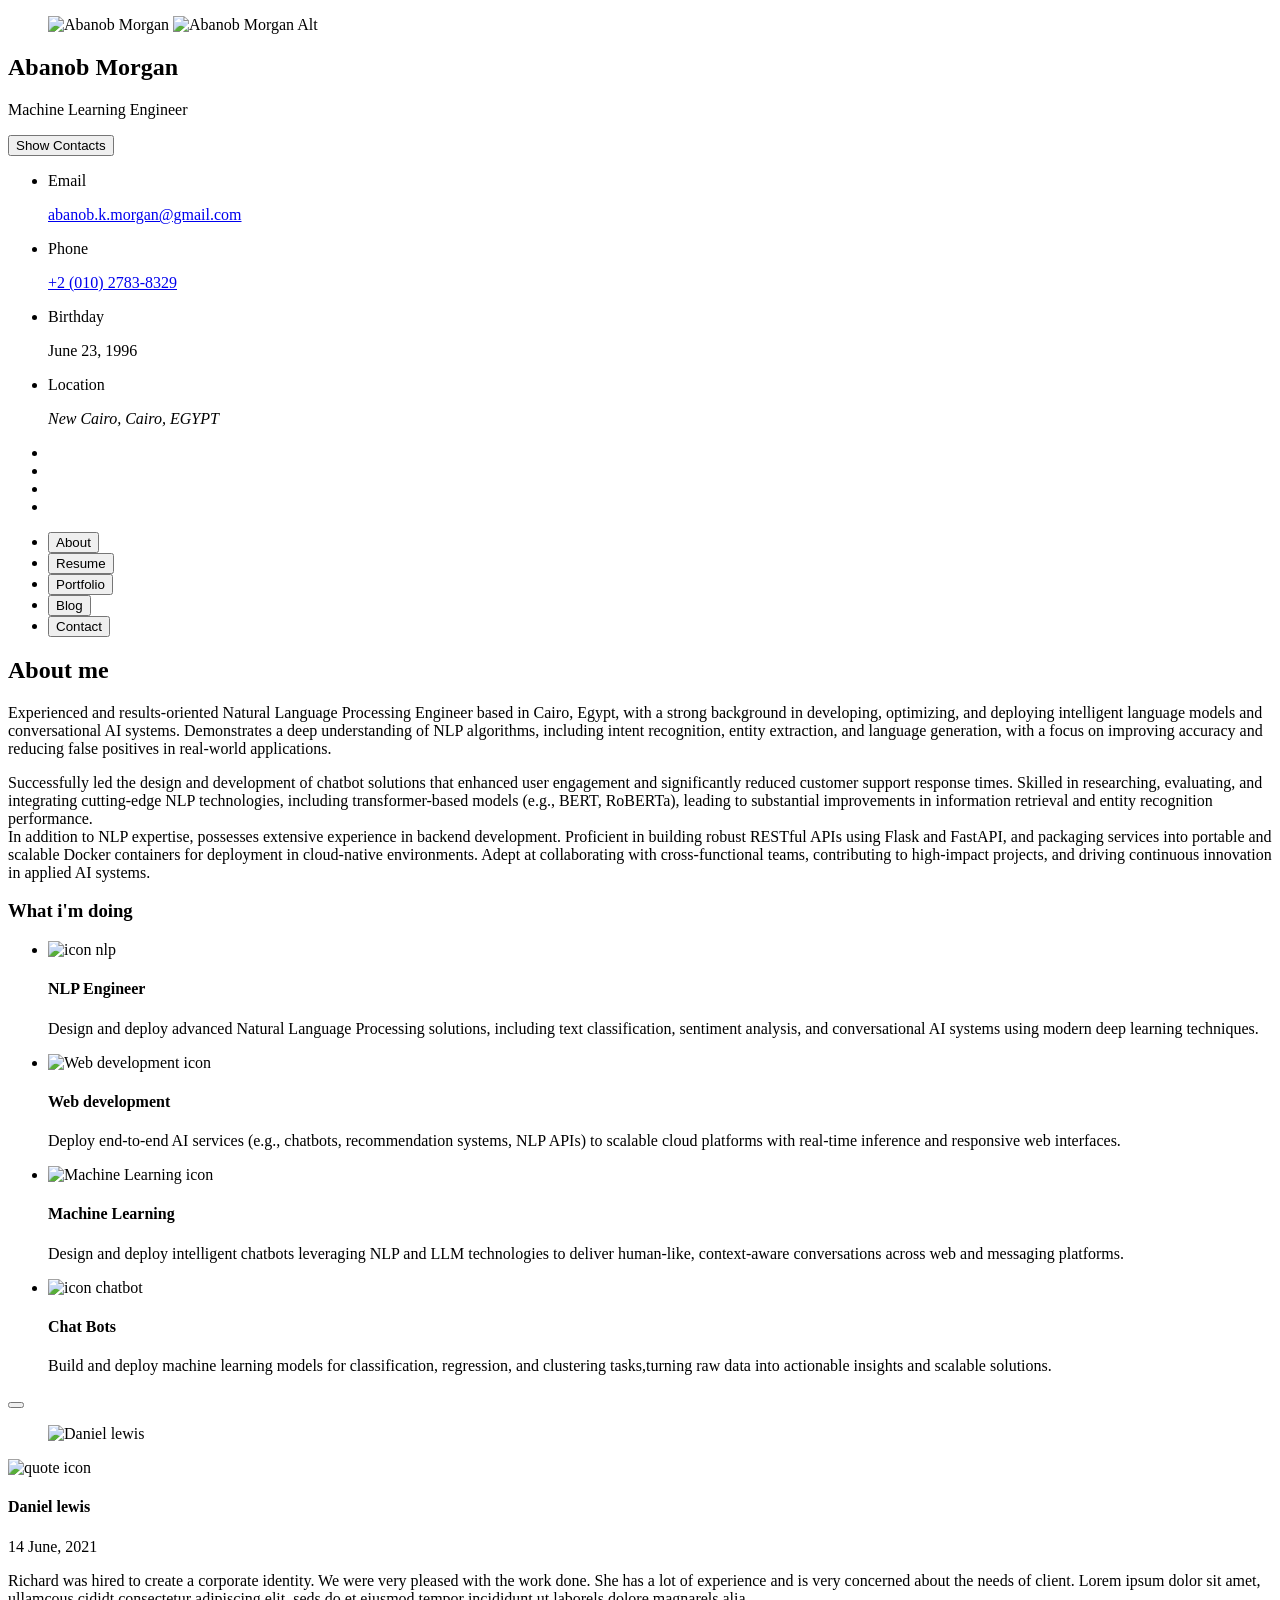
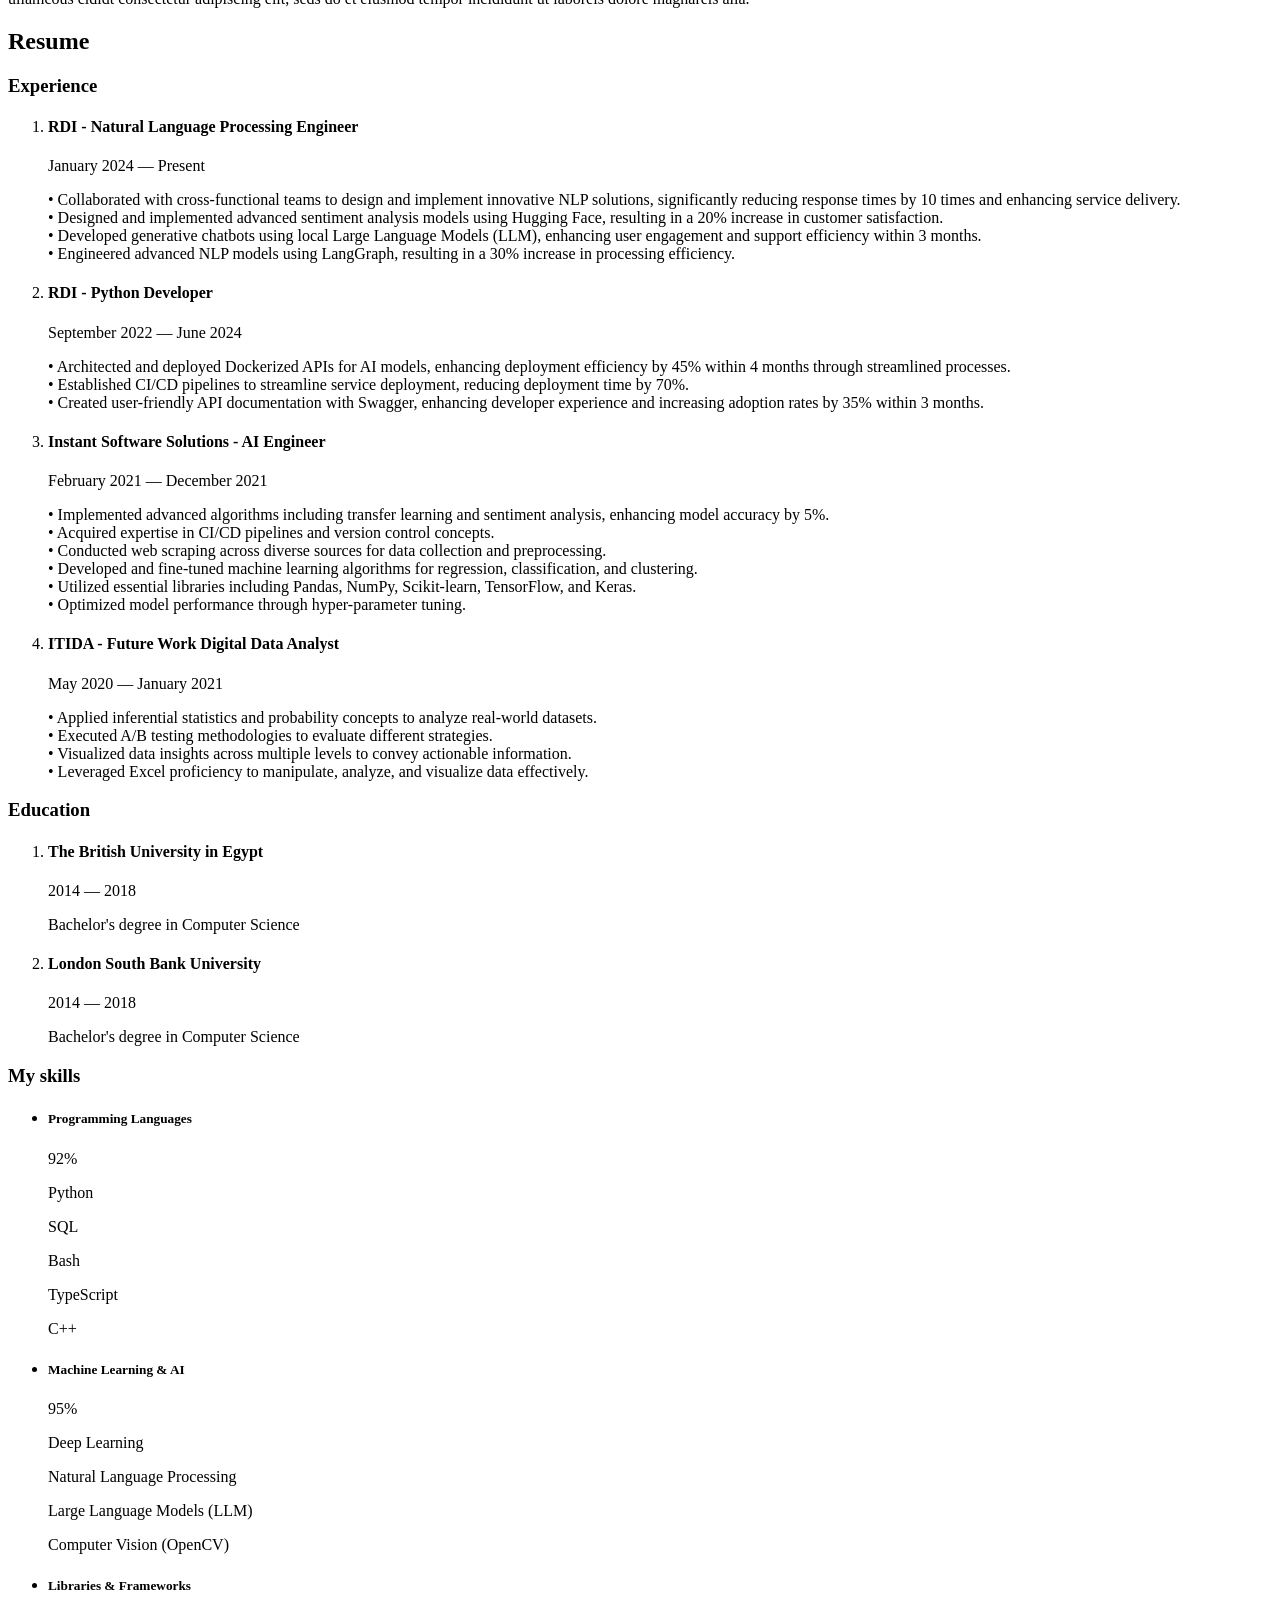
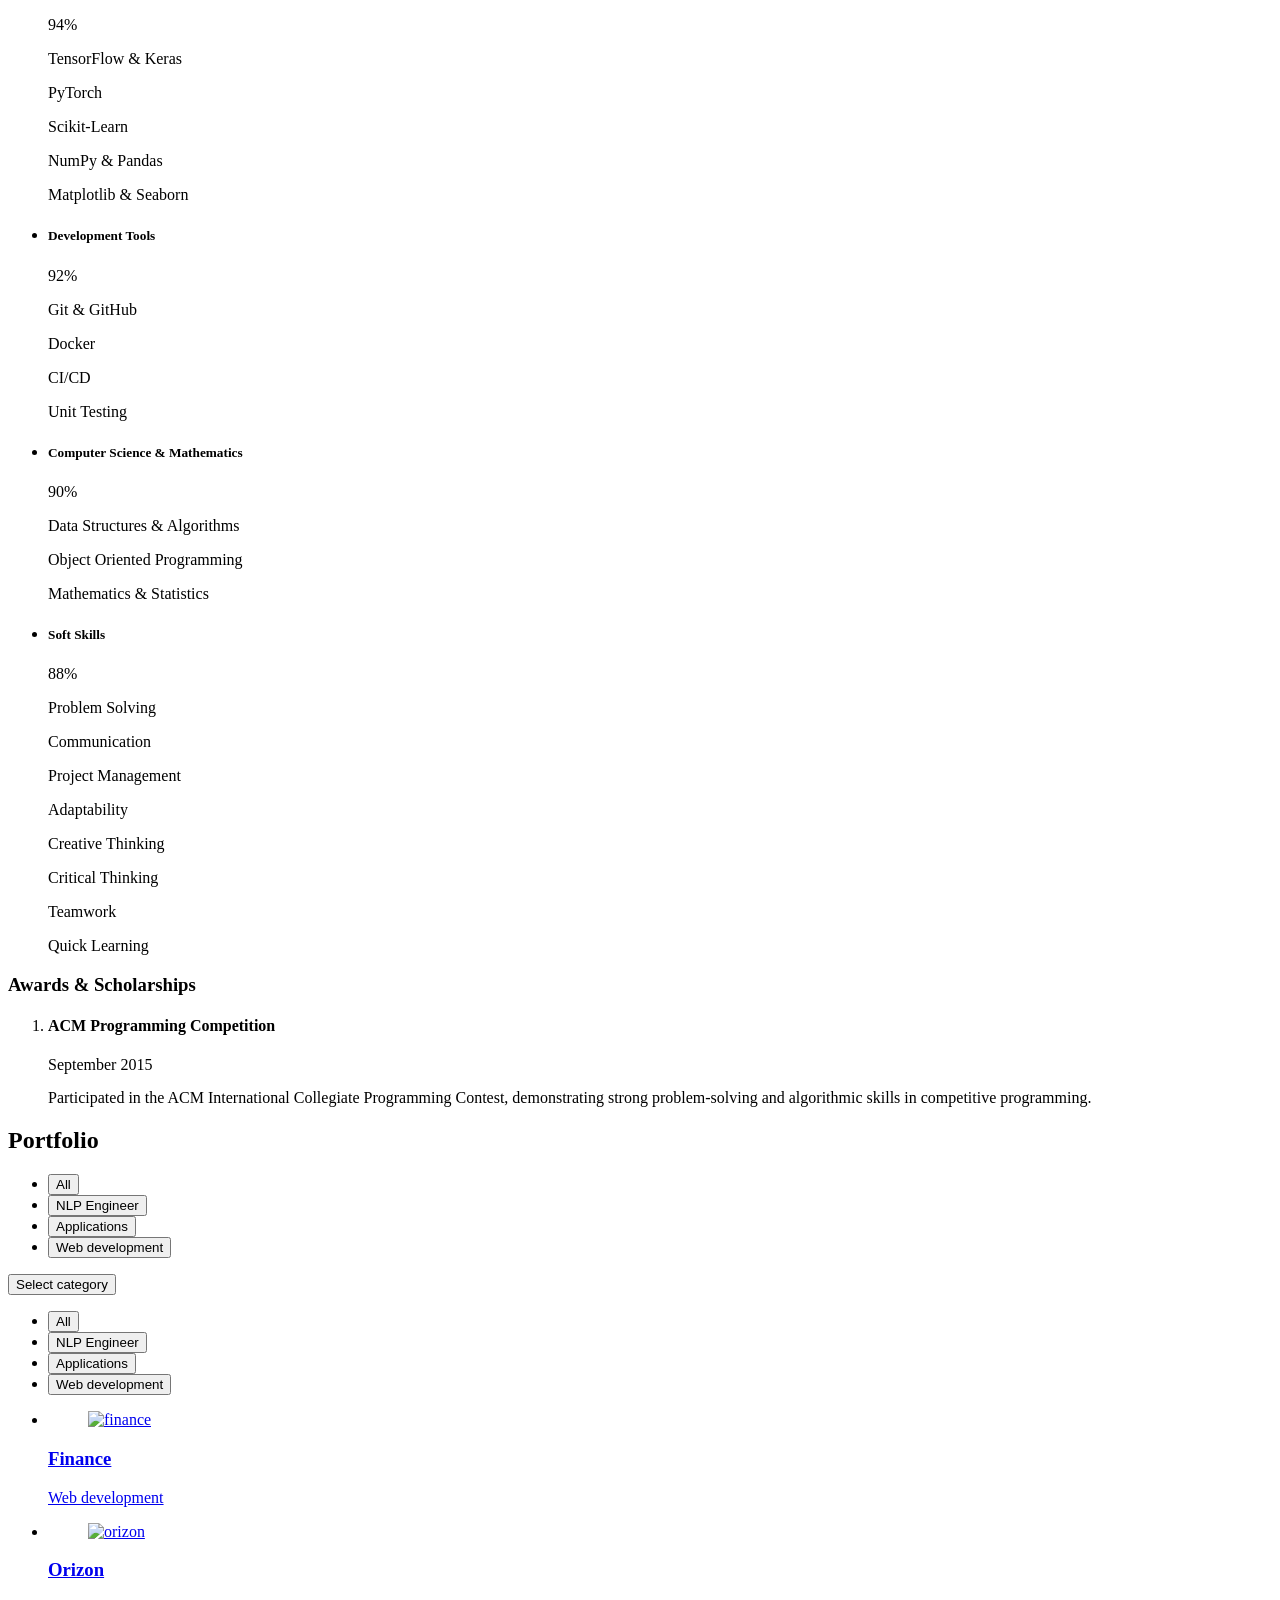
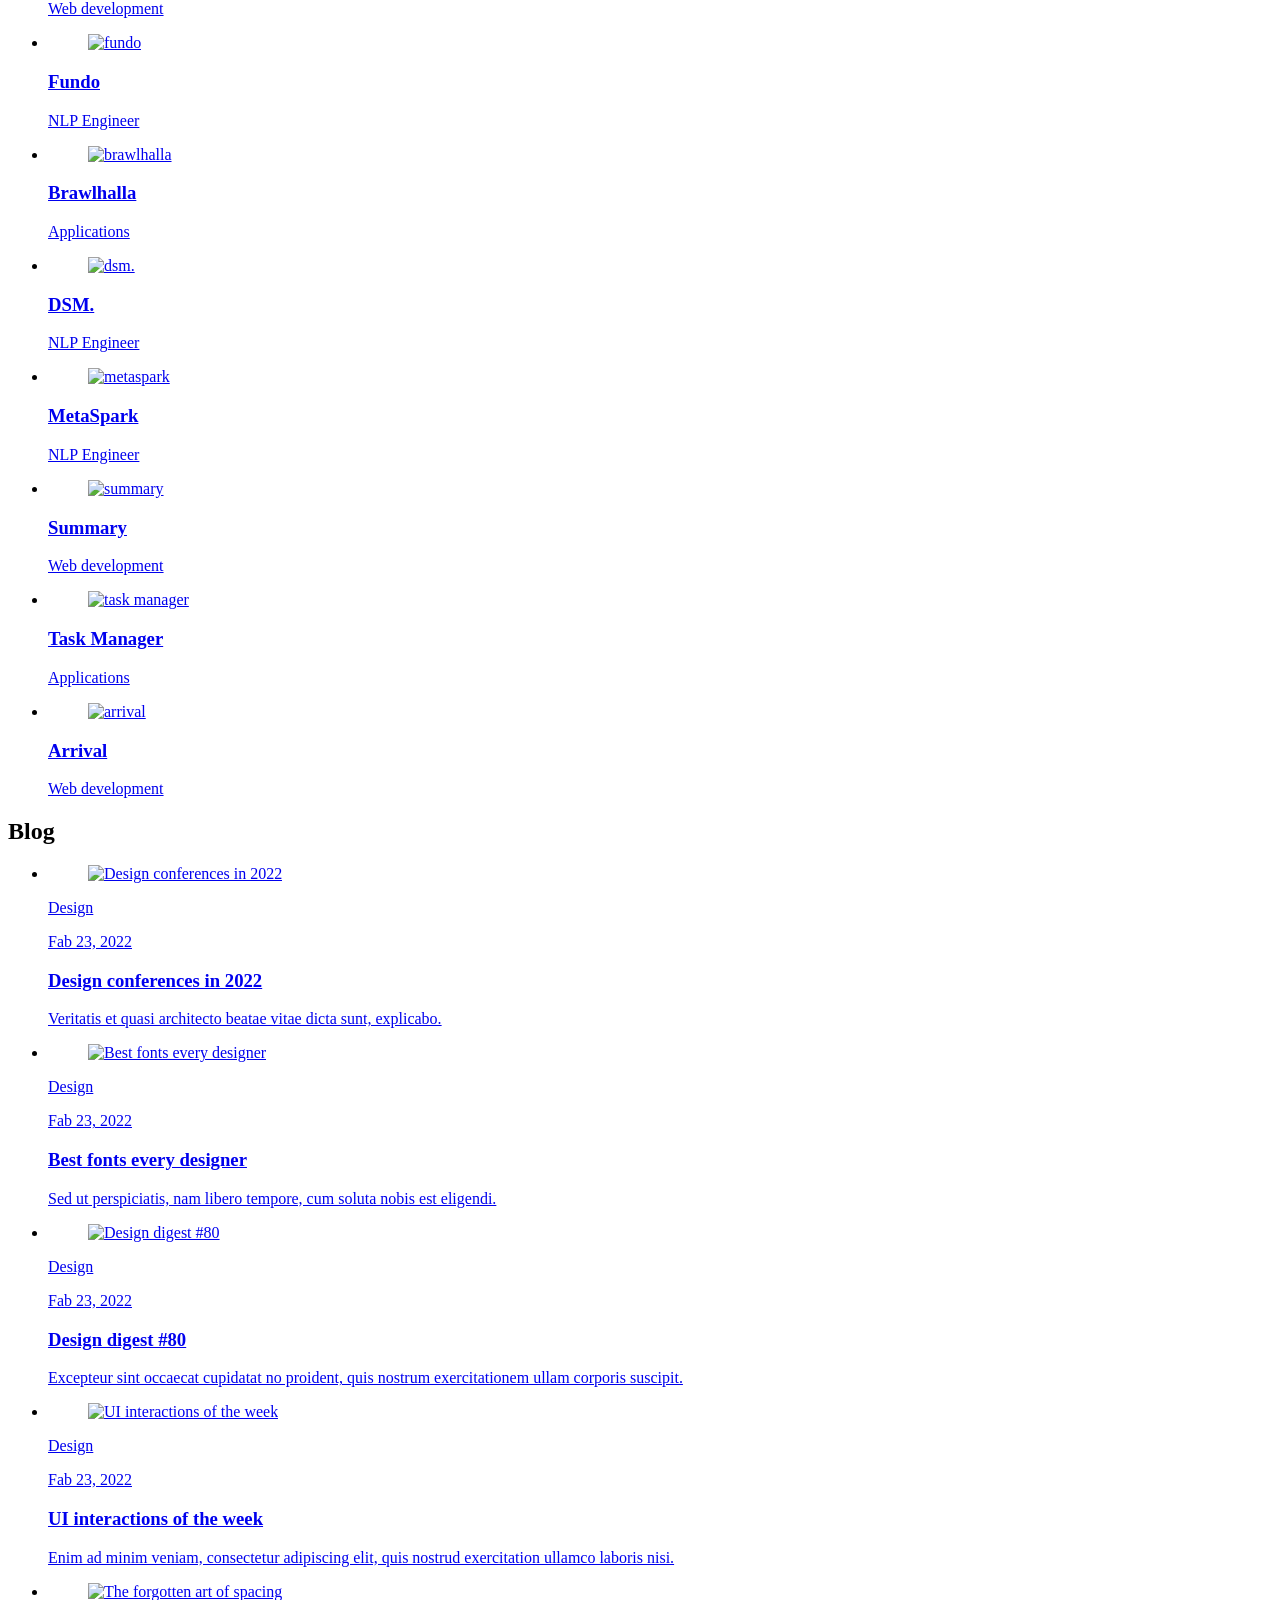
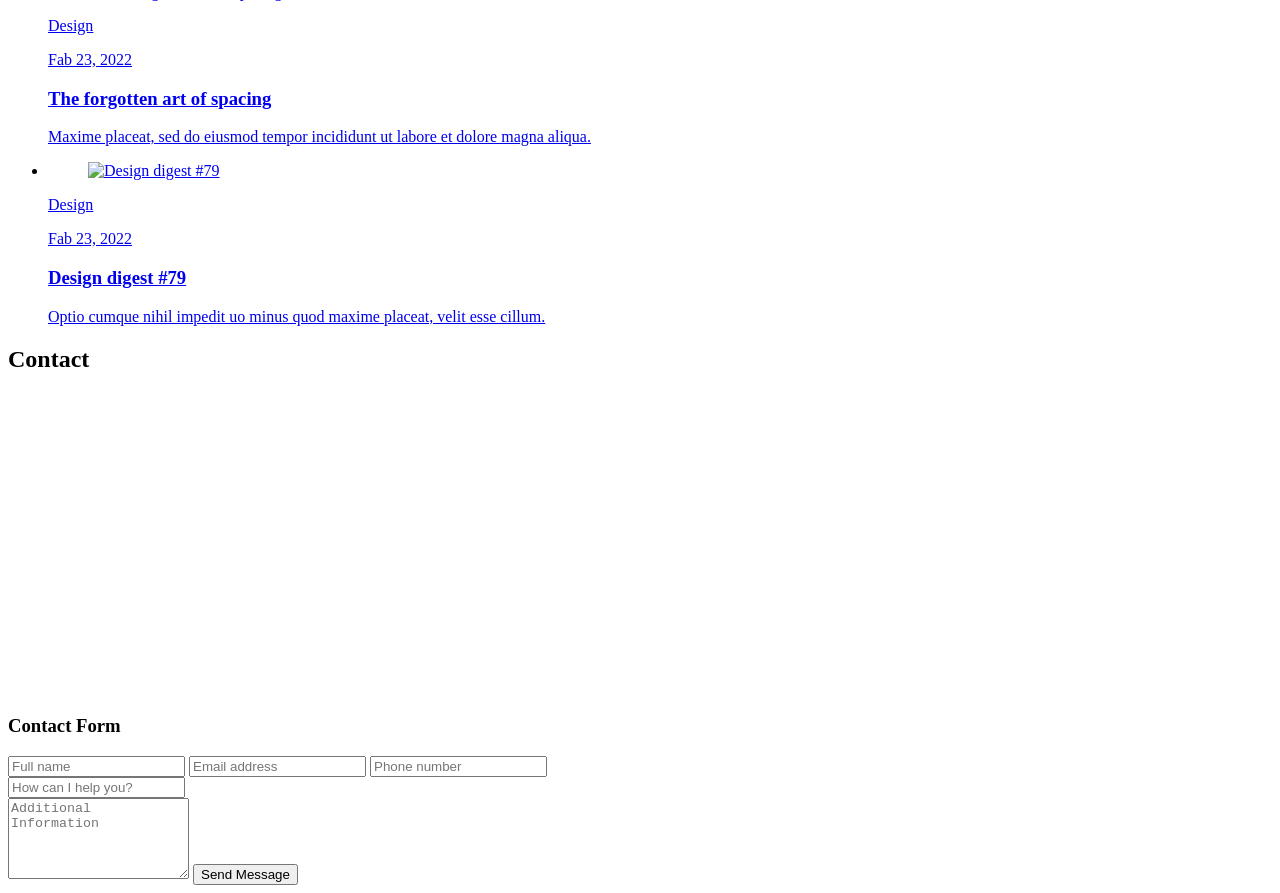
==== commit d5ce1bbb: "update the protfolio to add some new project and blogs" ====
--- a/webpage/index.html
+++ b/webpage/index.html
@@ -255,7 +255,9 @@
                 <h4 class="h4 service-item-title">NLP Engineer</h4>
 
                 <p class="service-item-text">
-                  The most modern and high-quality design made at a professional level.
+                  Design and deploy advanced Natural Language Processing solutions,
+                  including text classification, sentiment analysis,
+                  and conversational AI systems using modern deep learning techniques.
                 </p>
               </div>
 
@@ -271,7 +273,8 @@
                 <h4 class="h4 service-item-title">Web development</h4>
 
                 <p class="service-item-text">
-                  High-quality development of sites at the professional level.
+                  Deploy end-to-end AI services (e.g., chatbots, recommendation systems, NLP APIs)
+                  to scalable cloud platforms with real-time inference and responsive web interfaces.
                 </p>
               </div>
 
@@ -285,9 +288,9 @@
 
               <div class="service-content-box">
                 <h4 class="h4 service-item-title">Machine Learning </h4>
-
                 <p class="service-item-text">
-                  Professional development of applications for iOS and Android.
+                  Design and deploy intelligent chatbots leveraging NLP and LLM technologies to deliver human-like,
+                  context-aware conversations across web and messaging platforms.
                 </p>
               </div>
 
@@ -303,7 +306,8 @@
                 <h4 class="h4 service-item-title">Chat Bots</h4>
 
                 <p class="service-item-text">
-                  I develop intelligent chatbots that enhance user engagement and streamline communication.
+                  Build and deploy machine learning models for classification,
+                  regression, and clustering tasks,turning raw data into actionable insights and scalable solutions.
                 </p>
               </div>
 
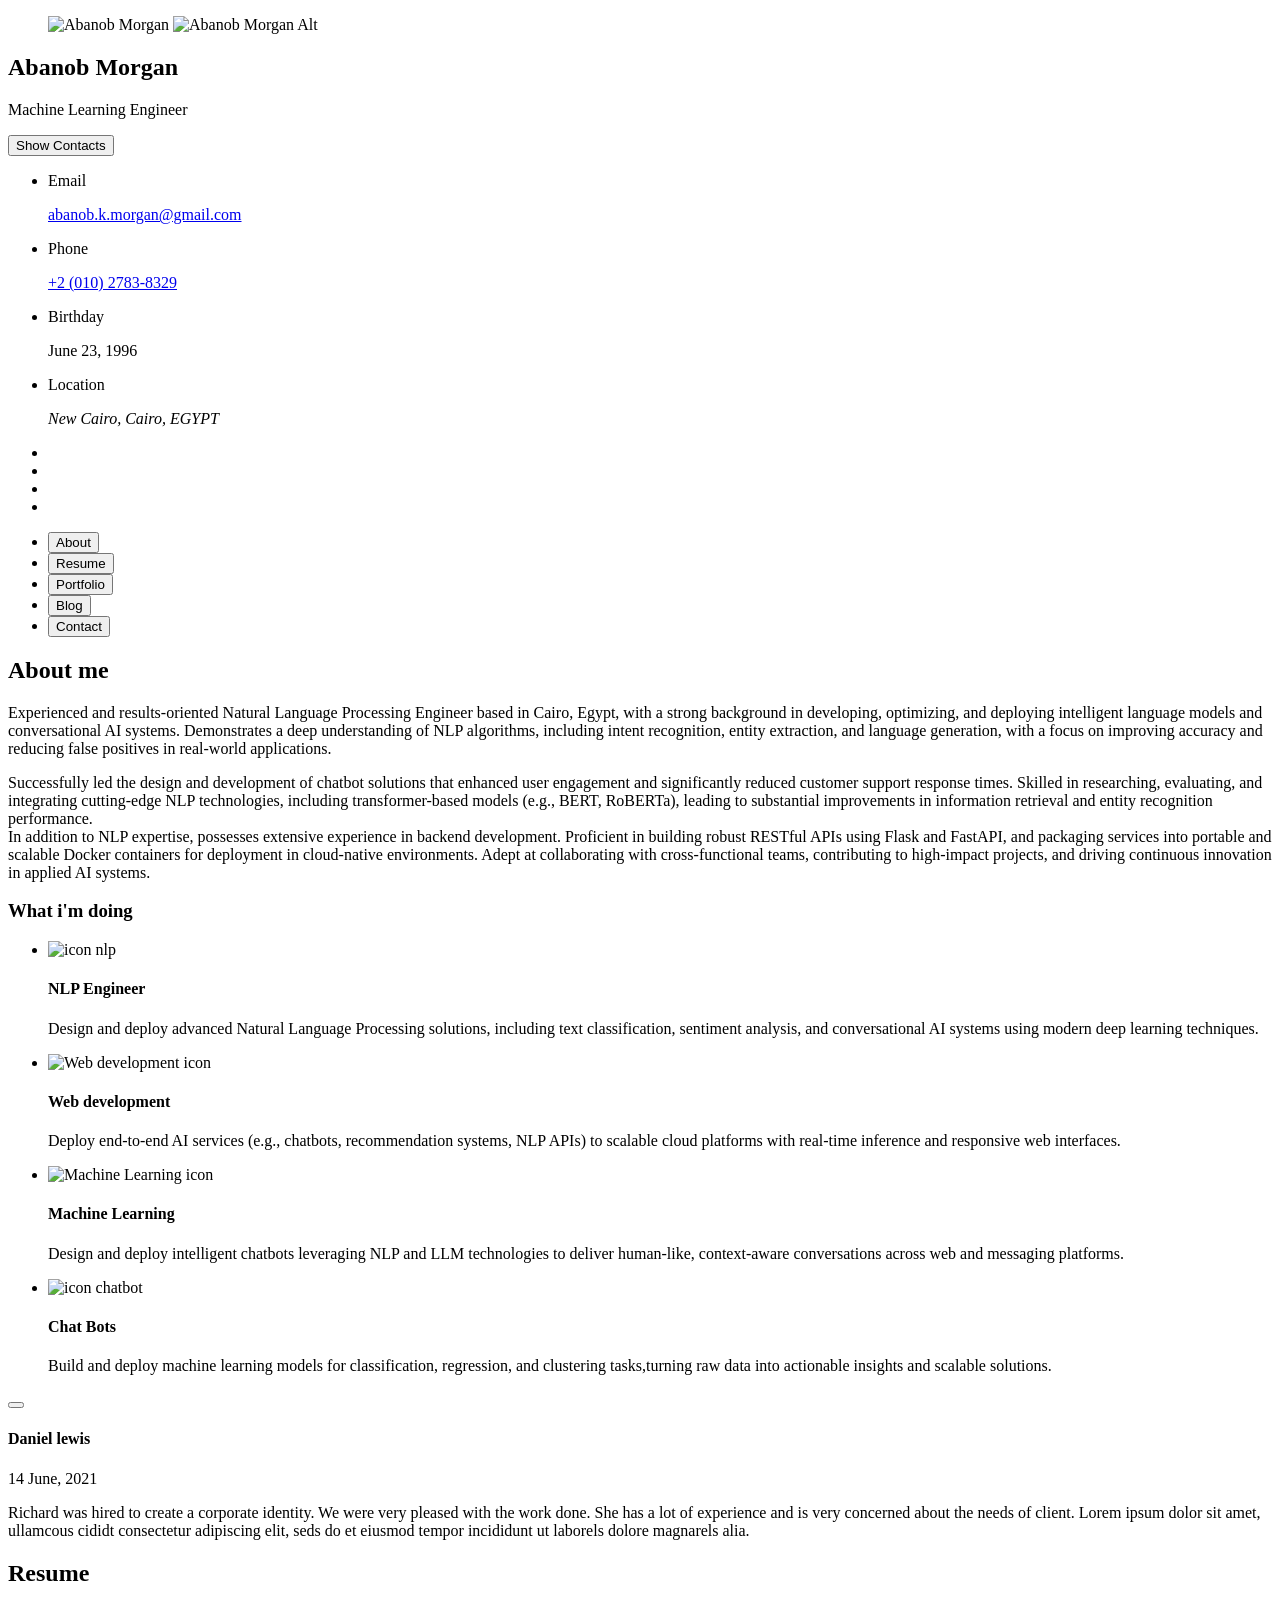
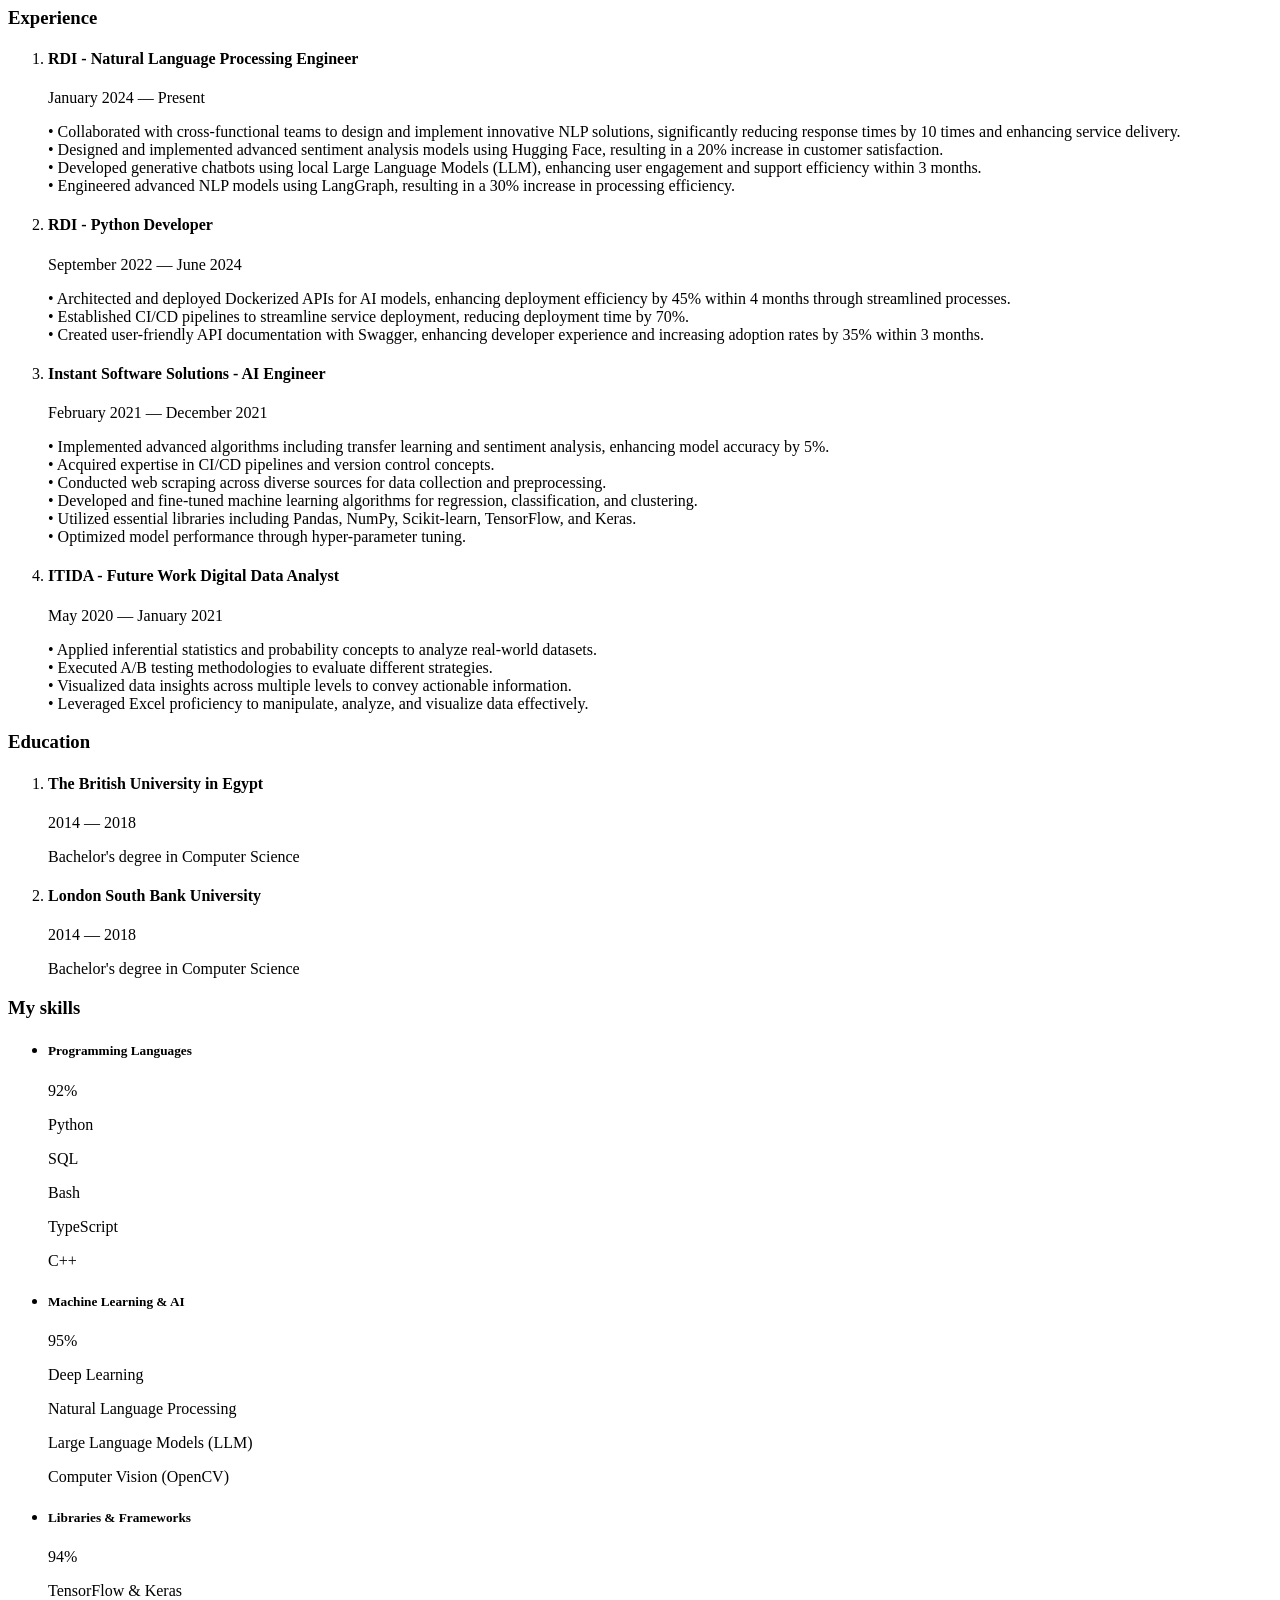
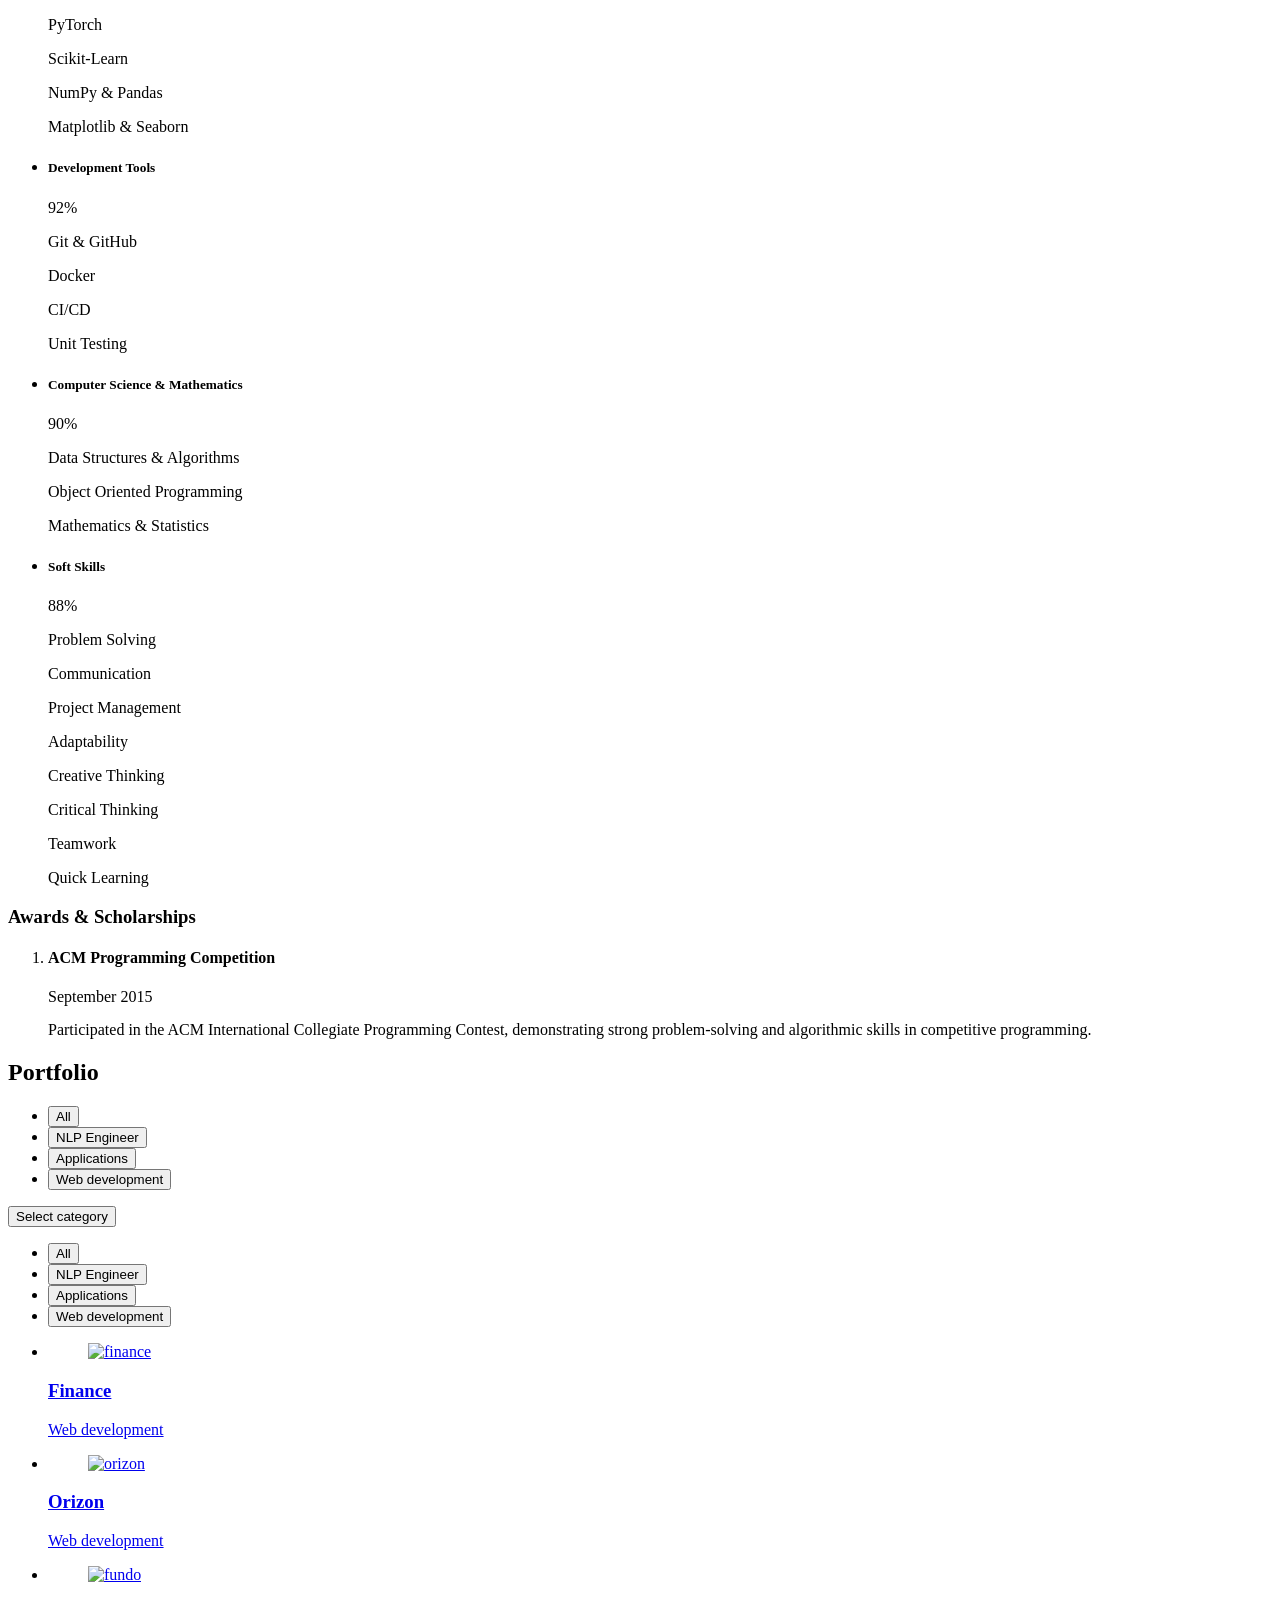
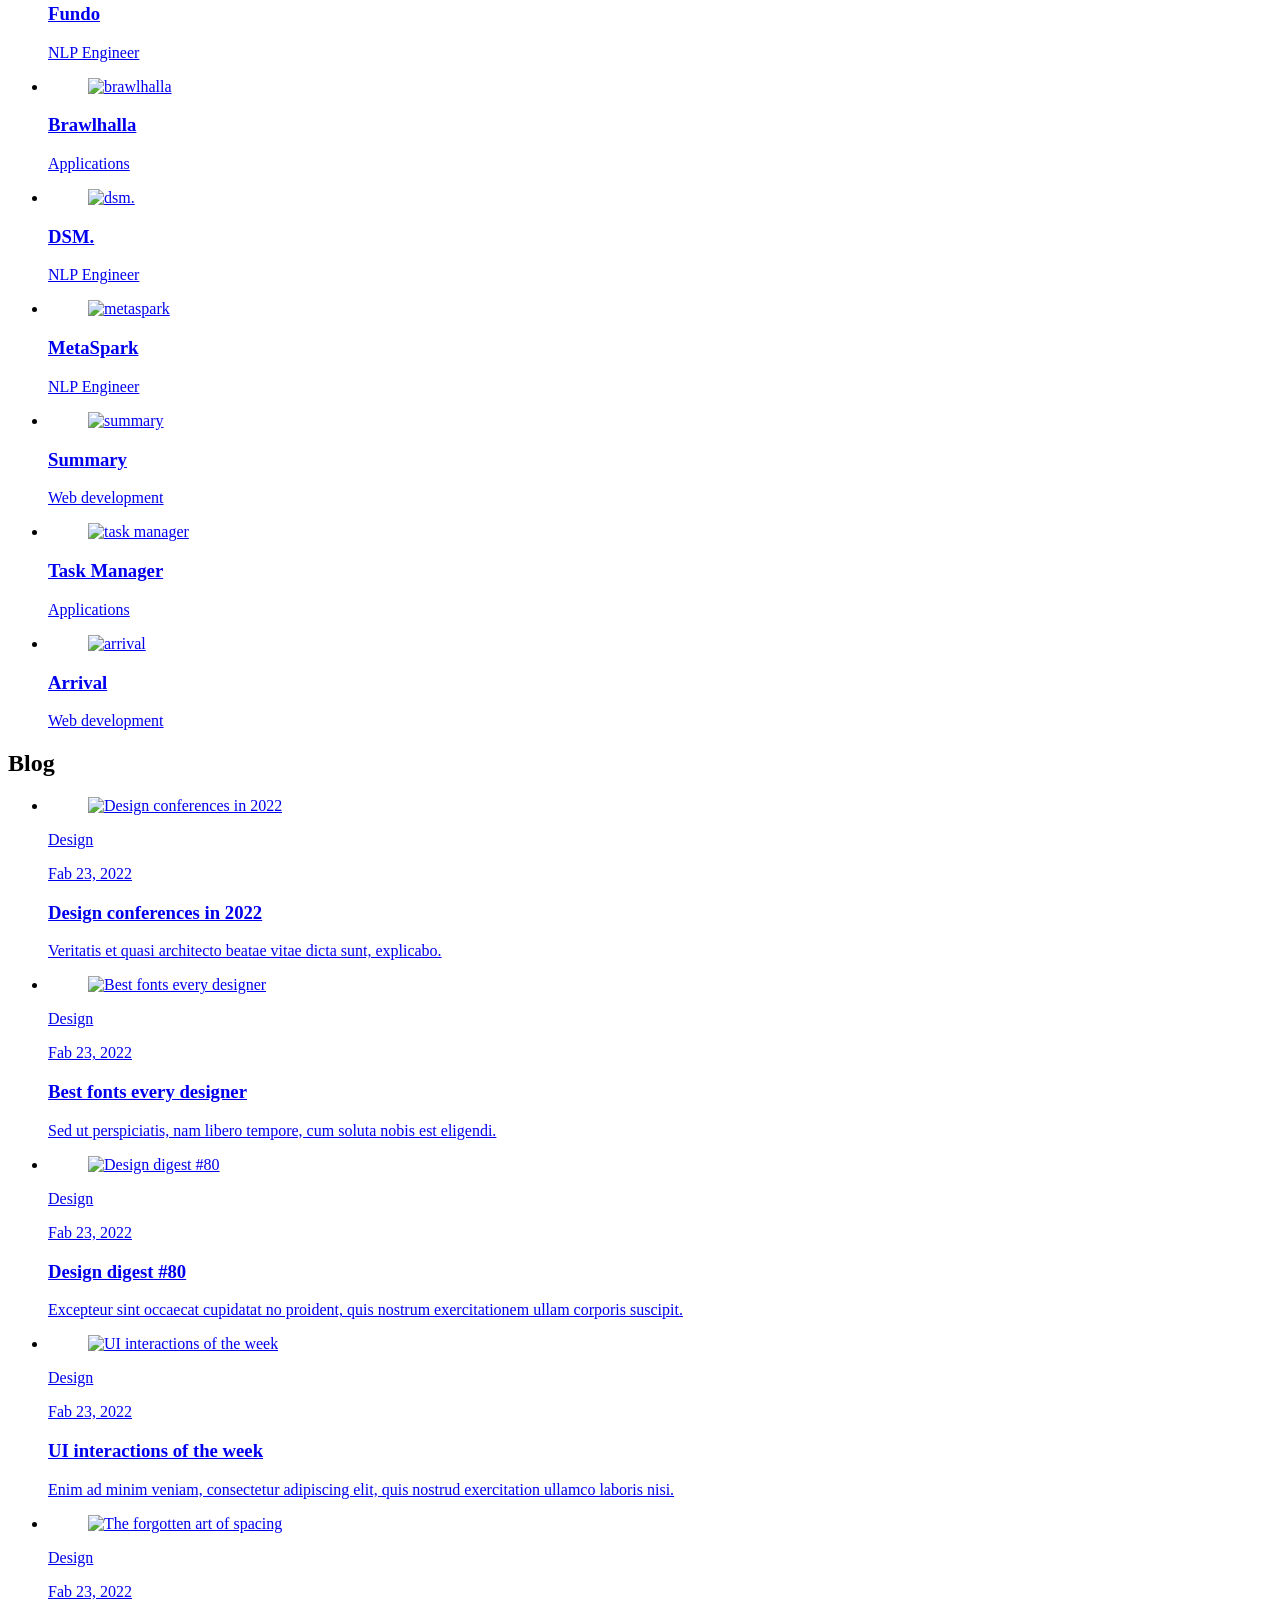
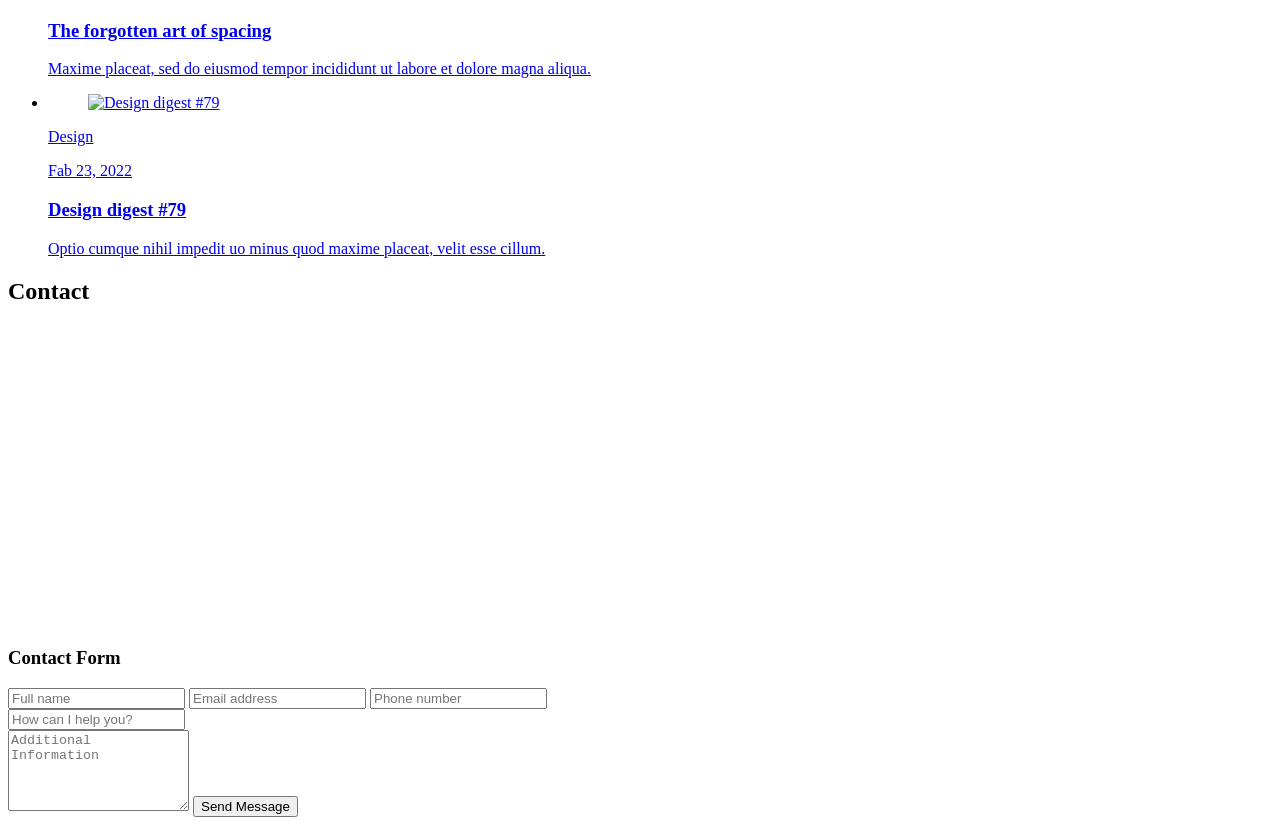
==== commit 4a826fab: "updating assets and web pages to have some projects related to NLP" ====
--- a/webpage/index.html
+++ b/webpage/index.html
@@ -10,7 +10,7 @@
   <!--
     - favicon
   -->
-  <link rel="shortcut icon" href="./assets/images/logo.ico" type="image/x-icon">
+  <!-- <link rel="shortcut icon" href="./assets/images/logo.ico" type="image/x-icon"> -->
 
   <!--
     - custom css link
@@ -437,10 +437,10 @@
 
             <div class="modal-img-wrapper">
               <figure class="modal-avatar-box">
-                <img src="./assets/images/avatar-1.png" alt="Daniel lewis" width="80" data-modal-img>
+                <!-- <img src="./assets/images/avatar-1.png" alt="Daniel lewis" width="80" data-modal-img> -->
               </figure>
 
-              <img src="./assets/images/icon-quote.svg" alt="quote icon">
+              <!-- <img src="./assets/images/icon-quote.svg" alt="quote icon"> -->
             </div>
 
             <div class="modal-content">
